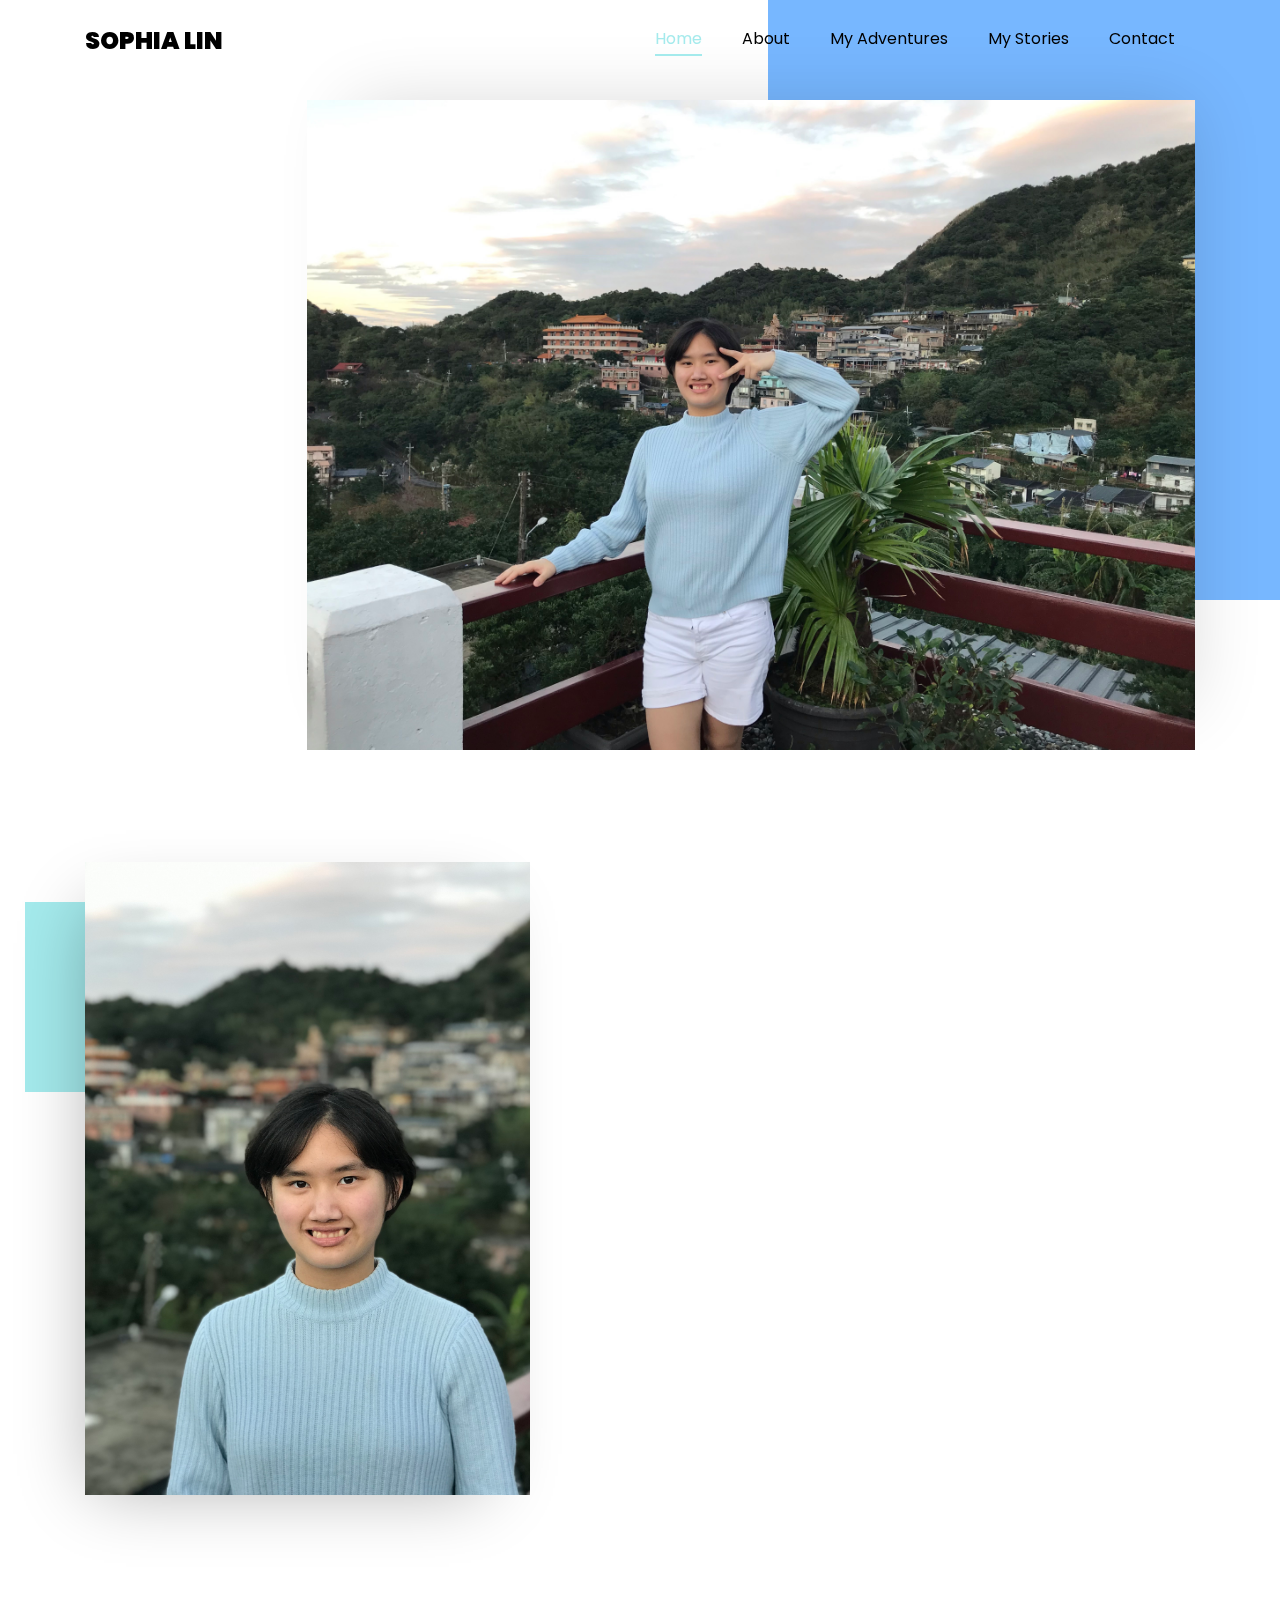
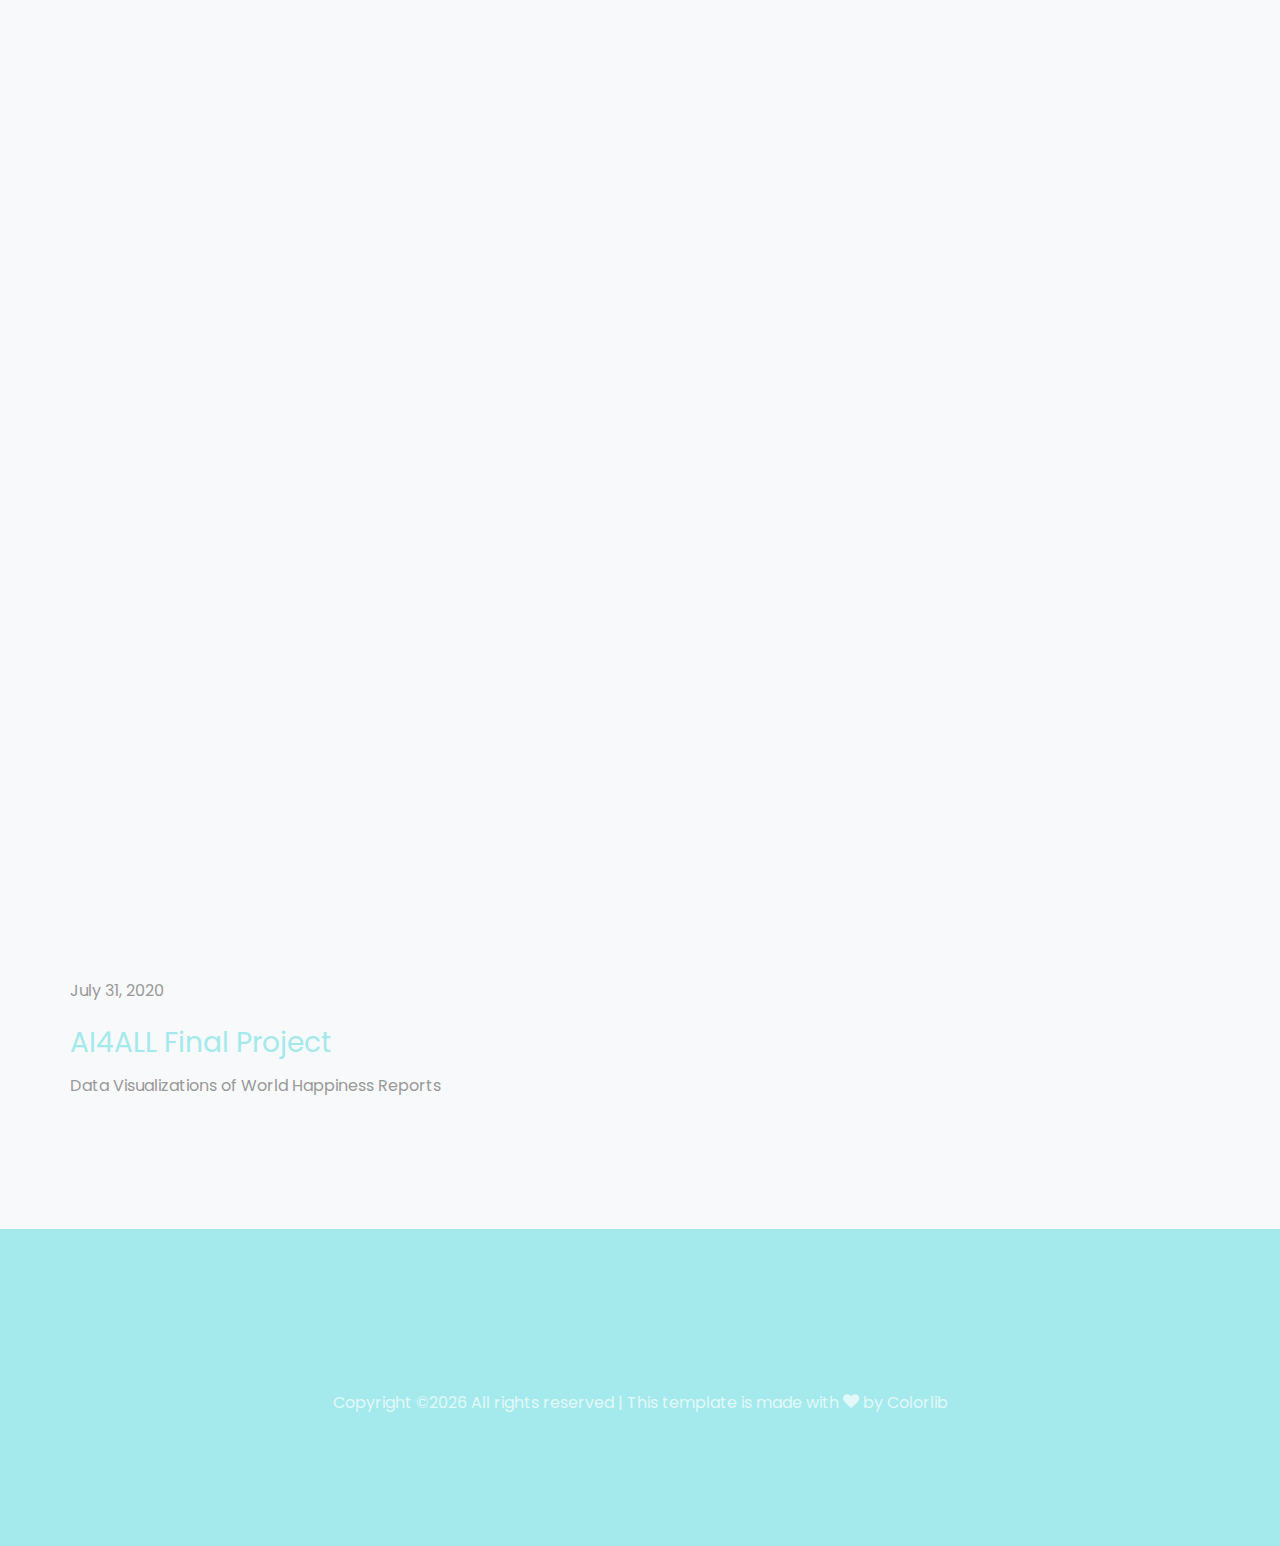
==== index.html @ 3829df2b "Update index.html" ====
<!DOCTYPE html>
<html lang="en">
  <head>
    <title>Sophia Lin - Home</title>
    <meta charset="utf-8">
    <meta name="viewport" content="width=device-width, initial-scale=1, shrink-to-fit=no">
    <link href="https://fonts.googleapis.com/css?family=Poppins:100,200,300,400,500,600,700,800,900" rel="stylesheet">
    <link rel="stylesheet" href="css/open-iconic-bootstrap.min.css">
    <link rel="stylesheet" href="css/animate.css">
    <link rel="stylesheet" href="css/owl.carousel.min.css">
    <link rel="stylesheet" href="css/owl.theme.default.min.css">
    <link rel="stylesheet" href="css/magnific-popup.css">
    <link rel="stylesheet" href="css/aos.css">
    <link rel="stylesheet" href="css/ionicons.min.css">
    <link rel="stylesheet" href="css/flaticon.css">
    <link rel="stylesheet" href="css/icomoon.css">
    <link rel="stylesheet" href="css/style.css">
  </head>
  <body data-spy="scroll" data-target=".site-navbar-target" data-offset="300">


    <nav class="navbar navbar-expand-lg navbar-dark ftco_navbar bg-dark ftco-navbar-light site-navbar-target" id="ftco-navbar">
	    <div class="container">
	      <a class="navbar-brand" href="index.html">sophia lin</a>
	      <button class="navbar-toggler js-fh5co-nav-toggle fh5co-nav-toggle" type="button" data-toggle="collapse" data-target="#ftco-nav" aria-controls="ftco-nav" aria-expanded="false" aria-label="Toggle navigation">
	        <span class="oi oi-menu"></span> Menu
	      </button>

	      <div class="collapse navbar-collapse" id="ftco-nav">
	        <ul class="navbar-nav nav ml-auto">
	          <li class="nav-item"><a href="#home-section" class="nav-link"><span>Home</span></a></li>
	          <li class="nav-item"><a href="#about-section" class="nav-link"><span>About</span></a></li>
	          <li class="nav-item"><a href="#projects-section" class="nav-link"><span>My Adventures</span></a></li>
	          <li class="nav-item"><a href="#blog-section" class="nav-link"><span>My Stories</span></a></li>
	          <li class="nav-item"><a href="#contact-section" class="nav-link"><span>Contact</span></a></li>
	        </ul>
	      </div>
	    </div>
	  </nav>
	  <section id="home-section" class="hero">
		  <div class="home-slider  owl-carousel">
	      <div class="slider-item ">
	      	<div class="overlay"></div>
	        <div class="container">
	          <div class="row d-md-flex no-gutters slider-text align-items-end justify-content-end" data-scrollax-parent="true">
	          	<div class="one-third order-md-last img" style="background-image:url(img/cheese.JPG);">
	          		<div class="overlay"></div>
	          	</div>
		          <div class="one-forth d-flex  align-items-center ftco-animate" data-scrollax=" properties: { translateY: '70%' }">
		          	<div class="text">
		          		<span class="subheading">Hello</span>
			            <h1 class="mb-4 mt-3">I'm <span>Sophia Lin</span></h1>
			            <h2 class="mb-4">class of 2022</h2>
			            <p><a href="Sophia Lin.pdf" class="btn-custom">Resume</a></p>
		            </div>
		          </div>
	        	</div>
	        </div>
	      </div>
	    </div>
    </section>

    <section class="ftco-about ftco-counter img ftco-section" id="about-section">
    	<div class="container">
    		<div class="row d-flex">
    			<div class="col-md-6 col-lg-5 d-flex">
    				<div class="img-about img d-flex align-items-stretch">
    					<div class="overlay"></div>
	    				<div class="img d-flex align-self-stretch align-items-center" style="background-image:url(img/look.JPG);">
	    				</div>
    				</div>
    			</div>
    			<div class="col-md-6 col-lg-7 pl-lg-5 py-5">
    				<div class="row justify-content-start pb-3">
		          <div class="col-md-12 heading-section ftco-animate">
		          	<span class="subheading">Welcome</span>
		            <h2 class="mb-4" style="font-size: 34px; text-transform: capitalize;">About Me</h2>
		            <p>Hi, I am Sophia Lin and I am a junior at Newport High School with a strong interest in computer science and aeronautical engineering.

					</p>
		          </div>
		        </div>
		        <div class="row">
		        	<div class="col-md-6">
		        		<div class="media block-6 services d-block ftco-animate">
		              <div class="media-body">
		                <h3 class="heading mb-3"></h3>
		                <p>In the summer of 2019, I explored aviation and aerospace at Boeing Academy, where I built
							a base of fundamental aeronautical knowledge in preparation for the FAA Private
							Pilot Exam. I also trained in the ALC (Aviation Learning Center) simulators weekly and
							applied learning to collaborative team projects.</p>
		              </div>
		            </div>
		        	</div>
		        	<div class="col-md-6">
		        		<div class="media block-6 services d-block ftco-animate">
		              <div class="media-body">
		                <h3 class="heading mb-3"></h3>
		                <p>In my sophomore year, I started STEM League, a club dedicated to STEM outreach and exploration
							for high school peers. As the club leader and president, I delegate officers meeting and work
							with local librarians and staff to plan STEM League events in the Bellevue community, specifically
							targeting K-12 students.</p>
		              </div>
		            </div>
		        	</div>
		        </div>
	        </div>
        </div>
    	</div>
    </section>

    <section class="ftco-section ftco-project" id="projects-section">
    	<div class="container">
    		<div class="row justify-content-center pb-5">
          <div class="col-md-12 heading-section text-center ftco-animate">
          	<span class="subheading">Snapshots</span>
            <h2 class="mb-4">My Adventures</h2>
          </div>
        </div>
    		<div class="row">
    			<div class="col-md-8">
    				<div class="project img ftco-animate img-2 d-flex justify-content-center align-items-center" style="background-image: url(images/ppl.JPG);">
    					<div class="overlay"></div>
	    				<div class="text text-center p-4">

	    					<span>Certified trainee at Private Pilot Ground School at Boeing School of Academy</span>
	    				</div>
    				</div>
    			</div>
    			<div class="col-md-4">
    				<div class="row">
    					<div class="col-md-12">
		    				<div class="project img ftco-animate d-flex justify-content-center align-items-center" style="background-image: url(images/bp.jpg);">
		    					<div class="overlay"></div>
			    				<div class="text text-center p-4">

			    					<span>Exploring new places</span>
			    				</div>
		    				</div>
	    				</div>
	    				<div class="col-md-12">
		    				<div class="project img ftco-animate d-flex justify-content-center align-items-center" style="background-image: url(images/graduated.JPG);">
		    					<div class="overlay"></div>
			    				<div class="text text-center p-4">

			    					<span>Graduating PPGS Class of 2019</span>
			    				</div>
		    				</div>
	    				</div>
    				</div>
    			</div>
    			<div class="col-md-4">
    				<div class="project img ftco-animate d-flex justify-content-center align-items-center" style="background-image: url(images/line.JPG);">
    					<div class="overlay"></div>
	    				<div class="text text-center p-4">
	    					<span>BT21 Line Store</span>
	    				</div>
    				</div>
  				</div>
  				<div class="col-md-8">
    				<div class="project img ftco-animate d-flex justify-content-center align-items-center" style="background-image: url(images/hack.jpg);">
    					<div class="overlay"></div>
	    				<div class="text text-center p-4">
	    					<span>My first Hackathon at Microsoft</span>
	    				</div>
    				</div>
  				</div>
    		</div>
    	</div>
    </section>


    <section class="ftco-section bg-light" id="blog-section">
      <div class="container">
        <div class="row justify-content-center mb-5 pb-5">
          <div class="col-md-7 heading-section text-center ftco-animate">
            <span class="subheading">Blog</span>
            <h2 class="mb-4">My Stories</h2>
            <!-- <p>Far far away, behind the word mountains, far from the countries Vokalia and Consonantia</p> -->
          </div>
        </div>
        <div class="row d-flex">
          <div class="col-md-4 d-flex ftco-animate">
          	<div class="blog-entry justify-content-end">
              <a href="https://medium.com/@sophialinthunderbirds/highlights-of-alice-envisions-the-future-girls-in-ai-hackathon-4904aa553d80" class="block-20" style="background-image: url('images/alice.jpg');">
              </a>
			<div class="text mt-3 float-right d-block">
              	<div class="d-flex align-items-center mb-3 meta">
	                <p class="mb-0">
	                	<span class="mr-2">August 12, 2019</span>
	                	<!-- <a href="#" class="mr-2">Admin</a> -->
	                	<!-- <a href="#" class="meta-chat"><span class="icon-chat"></span> 3</a> -->
	                </p>
                </div>
                <h3 class="heading"><a href="https://medium.com/@sophialinthunderbirds/highlights-of-alice-envisions-the-future-girls-in-ai-hackathon-4904aa553d80">Highlights of “Alice Envisions the Future” Girls in AI Hackathon</a></h3>
                <p>Afterwords of the Girls in AI Hackathon</p>
              </div>
            </div>
          </div>
		<a href="https://colab.research.google.com/drive/1fokT7HKEWFHHWKetWJm2TLGD1-H2_QAm?usp=sharing" class="block-20" style="background-image: url('images/World Happiness Report.jpg');">
              </a>
			<div class="text mt-3 float-right d-block">
              	<div class="d-flex align-items-center mb-3 meta">
	                <p class="mb-0">
	                	<span class="mr-2">July 31, 2020</span>
	                	<!-- <a href="#" class="mr-2">Admin</a> -->
	                	<!-- <a href="#" class="meta-chat"><span class="icon-chat"></span> 3</a> -->
	                </p>
                </div>
                <h3 class="heading"><a href="https://colab.research.google.com/drive/1fokT7HKEWFHHWKetWJm2TLGD1-H2_QAm?usp=sharing">AI4ALL Final Project</a></h3>
                <p>Data Visualizations of World Happiness Reports</p>
              </div>
            </div>
          </div>
          <!-- <div class="col-md-4 d-flex ftco-animate">
          	<div class="blog-entry justify-content-end">
              <a href="https://medium.com/@sophialinthunderbirds/highlights-of-alice-envisions-the-future-girls-in-ai-hackathon-4904aa553d80" class="block-20" style="background-image: url('images/image_2.jpg');">
              </a>
              <div class="text mt-3 float-right d-block">
              	<div class="d-flex align-items-center mb-3 meta">
	                <p class="mb-0">
	                	<span class="mr-2">March 23, 2019</span>
	                	<a href="#" class="mr-2">Admin</a>
	                	<a href="#" class="meta-chat"><span class="icon-chat"></span> 3</a>
	                </p>
                </div>
                <h3 class="heading"><a href="single.html">Why Lead Generation is Key for Business Growth</a></h3>
                <p>A small river named Duden flows by their place and supplies it with the necessary regelialia.</p>
              </div>
            </div>
          </div> -->
          <!-- <div class="col-md-4 d-flex ftco-animate">
          	<div class="blog-entry">
              <a href="single.html" class="block-20" style="background-image: url('images/image_3.jpg');">
              </a>
              <div class="text mt-3 float-right d-block">
              	<div class="d-flex align-items-center mb-3 meta">
	                <p class="mb-0">
	                	<span class="mr-2">March 23, 2019</span>
	                	<a href="#" class="mr-2">Admin</a>
	                	<a href="#" class="meta-chat"><span class="icon-chat"></span> 3</a>
	                </p>
                </div>
                <h3 class="heading"><a href="single.html">Why Lead Generation is Key for Business Growth</a></h3>
                <p>A small river named Duden flows by their place and supplies it with the necessary regelialia.</p>
              </div>
            </div>
          </div> -->
        </div>
      </div>
    </section>

    <footer class="ftco-footer ftco-section">
      <div class="container">
        <div class="row mb-5">
        


        </div>
        <div class="row">
          <div class="col-md-12 text-center">

            <p><!-- Link back to Colorlib can't be removed. Template is licensed under CC BY 3.0. -->
  Copyright &copy;<script>document.write(new Date().getFullYear());</script> All rights reserved | This template is made with <i class="icon-heart color-danger" aria-hidden="true"></i> by <a href="https://colorlib.com" target="_blank">Colorlib</a>
  <!-- Link back to Colorlib can't be removed. Template is licensed under CC BY 3.0. --></p>
          </div>
        </div>
      </div>
    </footer>



  <!-- loader -->
  <div id="ftco-loader" class="show fullscreen"><svg class="circular" width="48px" height="48px"><circle class="path-bg" cx="24" cy="24" r="22" fill="none" stroke-width="4" stroke="#eeeeee"/><circle class="path" cx="24" cy="24" r="22" fill="none" stroke-width="4" stroke-miterlimit="10" stroke="#F96D00"/></svg></div>


  <script src="js/jquery.min.js"></script>
  <script src="js/jquery-migrate-3.0.1.min.js"></script>
  <script src="js/popper.min.js"></script>
  <script src="js/bootstrap.min.js"></script>
  <script src="js/jquery.easing.1.3.js"></script>
  <script src="js/jquery.waypoints.min.js"></script>
  <script src="js/jquery.stellar.min.js"></script>
  <script src="js/owl.carousel.min.js"></script>
  <script src="js/jquery.magnific-popup.min.js"></script>
  <script src="js/aos.js"></script>
  <script src="js/jquery.animateNumber.min.js"></script>
  <script src="js/scrollax.min.js"></script>

  <script src="js/main.js"></script>

  </body>
</html>
---- css/flaticon.css ----
/*
  	Flaticon icon font: Flaticon
  	Creation date: 04/01/2019 13:45
  	*/


@font-face {
  font-family: "Flaticon";
  src: url("../fonts/flaticon/font/Flaticon.eot");
  src: url("../fonts/flaticon/font/Flaticon.eot?#iefix") format("embedded-opentype"),
       url("../fonts/flaticon/font/Flaticon.woff") format("woff"),
       url("../fonts/flaticon/font/Flaticon.ttf") format("truetype"),
       url("../fonts/flaticon/font/Flaticon.svg#Flaticon") format("svg");
  font-weight: normal;
  font-style: normal;
}

@media screen and (-webkit-min-device-pixel-ratio:0) {
  @font-face {
    font-family: "Flaticon";
    src: url("../fonts/flaticon/font/Flaticon.svg#Flaticon") format("svg");
  }
}

[class^="flaticon-"]:before, [class*=" flaticon-"]:before,
[class^="flaticon-"]:after, [class*=" flaticon-"]:after {   
  font-family: Flaticon;
  font-style: normal;
  font-weight: normal;
  font-variant: normal;
  text-transform: none;
  line-height: 1;

  /* Better Font Rendering =========== */
  -webkit-font-smoothing: antialiased;
  -moz-osx-font-smoothing: grayscale;
}

.flaticon-ideas:before { content: "\f100"; }
.flaticon-flasks:before { content: "\f101"; }
.flaticon-analysis:before { content: "\f102"; }
.flaticon-ux-design:before { content: "\f103"; }
.flaticon-web-design:before { content: "\f104"; }
.flaticon-idea:before { content: "\f105"; }
.flaticon-innovation:before { content: "\f106"; }
---- css/icomoon.css ----
@font-face {
  font-family: 'icomoon';
  src:  url('../fonts/icomoon/icomoon.eot?6tt51o');
  src:  url('../fonts/icomoon/icomoon.eot?6tt51o#iefix') format('embedded-opentype'),
    url('../fonts/icomoon/icomoon.ttf?6tt51o') format('truetype'),
    url('../fonts/icomoon/icomoon.woff?6tt51o') format('woff'),
    url('../fonts/icomoon/icomoon.svg?6tt51o#icomoon') format('svg');
  font-weight: normal;
  font-style: normal;
}

[class^="icon-"], [class*=" icon-"] {
  /* use !important to prevent issues with browser extensions that change fonts */
  font-family: 'icomoon' !important;
  speak: none;
  font-style: normal;
  font-weight: normal;
  font-variant: normal;
  text-transform: none;
  line-height: 1;

  /* Better Font Rendering =========== */
  -webkit-font-smoothing: antialiased;
  -moz-osx-font-smoothing: grayscale;
}

.icon-asterisk:before {
  content: "\f069";
}
.icon-plus:before {
  content: "\f067";
}
.icon-question:before {
  content: "\f128";
}
.icon-minus:before {
  content: "\f068";
}
.icon-glass:before {
  content: "\f000";
}
.icon-music:before {
  content: "\f001";
}
.icon-search:before {
  content: "\f002";
}
.icon-envelope-o:before {
  content: "\f003";
}
.icon-heart:before {
  content: "\f004";
}
.icon-star:before {
  content: "\f005";
}
.icon-star-o:before {
  content: "\f006";
}
.icon-user:before {
  content: "\f007";
}
.icon-film:before {
  content: "\f008";
}
.icon-th-large:before {
  content: "\f009";
}
.icon-th:before {
  content: "\f00a";
}
.icon-th-list:before {
  content: "\f00b";
}
.icon-check:before {
  content: "\f00c";
}
.icon-close:before {
  content: "\f00d";
}
.icon-remove:before {
  content: "\f00d";
}
.icon-times:before {
  content: "\f00d";
}
.icon-search-plus:before {
  content: "\f00e";
}
.icon-search-minus:before {
  content: "\f010";
}
.icon-power-off:before {
  content: "\f011";
}
.icon-signal:before {
  content: "\f012";
}
.icon-cog:before {
  content: "\f013";
}
.icon-gear:before {
  content: "\f013";
}
.icon-trash-o:before {
  content: "\f014";
}
.icon-home:before {
  content: "\f015";
}
.icon-file-o:before {
  content: "\f016";
}
.icon-clock-o:before {
  content: "\f017";
}
.icon-road:before {
  content: "\f018";
}
.icon-download:before {
  content: "\f019";
}
.icon-arrow-circle-o-down:before {
  content: "\f01a";
}
.icon-arrow-circle-o-up:before {
  content: "\f01b";
}
.icon-inbox:before {
  content: "\f01c";
}
.icon-play-circle-o:before {
  content: "\f01d";
}
.icon-repeat:before {
  content: "\f01e";
}
.icon-rotate-right:before {
  content: "\f01e";
}
.icon-refresh:before {
  content: "\f021";
}
.icon-list-alt:before {
  content: "\f022";
}
.icon-lock:before {
  content: "\f023";
}
.icon-flag:before {
  content: "\f024";
}
.icon-headphones:before {
  content: "\f025";
}
.icon-volume-off:before {
  content: "\f026";
}
.icon-volume-down:before {
  content: "\f027";
}
.icon-volume-up:before {
  content: "\f028";
}
.icon-qrcode:before {
  content: "\f029";
}
.icon-barcode:before {
  content: "\f02a";
}
.icon-tag:before {
  content: "\f02b";
}
.icon-tags:before {
  content: "\f02c";
}
.icon-book:before {
  content: "\f02d";
}
.icon-bookmark:before {
  content: "\f02e";
}
.icon-print:before {
  content: "\f02f";
}
.icon-camera:before {
  content: "\f030";
}
.icon-font:before {
  content: "\f031";
}
.icon-bold:before {
  content: "\f032";
}
.icon-italic:before {
  content: "\f033";
}
.icon-text-height:before {
  content: "\f034";
}
.icon-text-width:before {
  content: "\f035";
}
.icon-align-left:before {
  content: "\f036";
}
.icon-align-center:before {
  content: "\f037";
}
.icon-align-right:before {
  content: "\f038";
}
.icon-align-justify:before {
  content: "\f039";
}
.icon-list:before {
  content: "\f03a";
}
.icon-dedent:before {
  content: "\f03b";
}
.icon-outdent:before {
  content: "\f03b";
}
.icon-indent:before {
  content: "\f03c";
}
.icon-video-camera:before {
  content: "\f03d";
}
.icon-image:before {
  content: "\f03e";
}
.icon-photo:before {
  content: "\f03e";
}
.icon-picture-o:before {
  content: "\f03e";
}
.icon-pencil:before {
  content: "\f040";
}
.icon-map-marker:before {
  content: "\f041";
}
.icon-adjust:before {
  content: "\f042";
}
.icon-tint:before {
  content: "\f043";
}
.icon-edit:before {
  content: "\f044";
}
.icon-pencil-square-o:before {
  content: "\f044";
}
.icon-share-square-o:before {
  content: "\f045";
}
.icon-check-square-o:before {
  content: "\f046";
}
.icon-arrows:before {
  content: "\f047";
}
.icon-step-backward:before {
  content: "\f048";
}
.icon-fast-backward:before {
  content: "\f049";
}
.icon-backward:before {
  content: "\f04a";
}
.icon-play:before {
  content: "\f04b";
}
.icon-pause:before {
  content: "\f04c";
}
.icon-stop:before {
  content: "\f04d";
}
.icon-forward:before {
  content: "\f04e";
}
.icon-fast-forward:before {
  content: "\f050";
}
.icon-step-forward:before {
  content: "\f051";
}
.icon-eject:before {
  content: "\f052";
}
.icon-chevron-left:before {
  content: "\f053";
}
.icon-chevron-right:before {
  content: "\f054";
}
.icon-plus-circle:before {
  content: "\f055";
}
.icon-minus-circle:before {
  content: "\f056";
}
.icon-times-circle:before {
  content: "\f057";
}
.icon-check-circle:before {
  content: "\f058";
}
.icon-question-circle:before {
  content: "\f059";
}
.icon-info-circle:before {
  content: "\f05a";
}
.icon-crosshairs:before {
  content: "\f05b";
}
.icon-times-circle-o:before {
  content: "\f05c";
}
.icon-check-circle-o:before {
  content: "\f05d";
}
.icon-ban:before {
  content: "\f05e";
}
.icon-arrow-left:before {
  content: "\f060";
}
.icon-arrow-right:before {
  content: "\f061";
}
.icon-arrow-up:before {
  content: "\f062";
}
.icon-arrow-down:before {
  content: "\f063";
}
.icon-mail-forward:before {
  content: "\f064";
}
.icon-share:before {
  content: "\f064";
}
.icon-expand:before {
  content: "\f065";
}
.icon-compress:before {
  content: "\f066";
}
.icon-exclamation-circle:before {
  content: "\f06a";
}
.icon-gift:before {
  content: "\f06b";
}
.icon-leaf:before {
  content: "\f06c";
}
.icon-fire:before {
  content: "\f06d";
}
.icon-eye:before {
  content: "\f06e";
}
.icon-eye-slash:before {
  content: "\f070";
}
.icon-exclamation-triangle:before {
  content: "\f071";
}
.icon-warning:before {
  content: "\f071";
}
.icon-plane:before {
  content: "\f072";
}
.icon-calendar:before {
  content: "\f073";
}
.icon-random:before {
  content: "\f074";
}
.icon-comment:before {
  content: "\f075";
}
.icon-magnet:before {
  content: "\f076";
}
.icon-chevron-up:before {
  content: "\f077";
}
.icon-chevron-down:before {
  content: "\f078";
}
.icon-retweet:before {
  content: "\f079";
}
.icon-shopping-cart:before {
  content: "\f07a";
}
.icon-folder:before {
  content: "\f07b";
}
.icon-folder-open:before {
  content: "\f07c";
}
.icon-arrows-v:before {
  content: "\f07d";
}
.icon-arrows-h:before {
  content: "\f07e";
}
.icon-bar-chart:before {
  content: "\f080";
}
.icon-bar-chart-o:before {
  content: "\f080";
}
.icon-twitter-square:before {
  content: "\f081";
}
.icon-facebook-square:before {
  content: "\f082";
}
.icon-camera-retro:before {
  content: "\f083";
}
.icon-key:before {
  content: "\f084";
}
.icon-cogs:before {
  content: "\f085";
}
.icon-gears:before {
  content: "\f085";
}
.icon-comments:before {
  content: "\f086";
}
.icon-thumbs-o-up:before {
  content: "\f087";
}
.icon-thumbs-o-down:before {
  content: "\f088";
}
.icon-star-half:before {
  content: "\f089";
}
.icon-heart-o:before {
  content: "\f08a";
}
.icon-sign-out:before {
  content: "\f08b";
}
.icon-linkedin-square:before {
  content: "\f08c";
}
.icon-thumb-tack:before {
  content: "\f08d";
}
.icon-external-link:before {
  content: "\f08e";
}
.icon-sign-in:before {
  content: "\f090";
}
.icon-trophy:before {
  content: "\f091";
}
.icon-github-square:before {
  content: "\f092";
}
.icon-upload:before {
  content: "\f093";
}
.icon-lemon-o:before {
  content: "\f094";
}
.icon-phone:before {
  content: "\f095";
}
.icon-square-o:before {
  content: "\f096";
}
.icon-bookmark-o:before {
  content: "\f097";
}
.icon-phone-square:before {
  content: "\f098";
}
.icon-twitter:before {
  content: "\f099";
}
.icon-facebook:before {
  content: "\f09a";
}
.icon-facebook-f:before {
  content: "\f09a";
}
.icon-github:before {
  content: "\f09b";
}
.icon-unlock:before {
  content: "\f09c";
}
.icon-credit-card:before {
  content: "\f09d";
}
.icon-feed:before {
  content: "\f09e";
}
.icon-rss:before {
  content: "\f09e";
}
.icon-hdd-o:before {
  content: "\f0a0";
}
.icon-bullhorn:before {
  content: "\f0a1";
}
.icon-bell-o:before {
  content: "\f0a2";
}
.icon-certificate:before {
  content: "\f0a3";
}
.icon-hand-o-right:before {
  content: "\f0a4";
}
.icon-hand-o-left:before {
  content: "\f0a5";
}
.icon-hand-o-up:before {
  content: "\f0a6";
}
.icon-hand-o-down:before {
  content: "\f0a7";
}
.icon-arrow-circle-left:before {
  content: "\f0a8";
}
.icon-arrow-circle-right:before {
  content: "\f0a9";
}
.icon-arrow-circle-up:before {
  content: "\f0aa";
}
.icon-arrow-circle-down:before {
  content: "\f0ab";
}
.icon-globe:before {
  content: "\f0ac";
}
.icon-wrench:before {
  content: "\f0ad";
}
.icon-tasks:before {
  content: "\f0ae";
}
.icon-filter:before {
  content: "\f0b0";
}
.icon-briefcase:before {
  content: "\f0b1";
}
.icon-arrows-alt:before {
  content: "\f0b2";
}
.icon-group:before {
  content: "\f0c0";
}
.icon-users:before {
  content: "\f0c0";
}
.icon-chain:before {
  content: "\f0c1";
}
.icon-link:before {
  content: "\f0c1";
}
.icon-cloud:before {
  content: "\f0c2";
}
.icon-flask:before {
  content: "\f0c3";
}
.icon-cut:before {
  content: "\f0c4";
}
.icon-scissors:before {
  content: "\f0c4";
}
.icon-copy:before {
  content: "\f0c5";
}
.icon-files-o:before {
  content: "\f0c5";
}
.icon-paperclip:before {
  content: "\f0c6";
}
.icon-floppy-o:before {
  content: "\f0c7";
}
.icon-save:before {
  content: "\f0c7";
}
.icon-square:before {
  content: "\f0c8";
}
.icon-bars:before {
  content: "\f0c9";
}
.icon-navicon:before {
  content: "\f0c9";
}
.icon-reorder:before {
  content: "\f0c9";
}
.icon-list-ul:before {
  content: "\f0ca";
}
.icon-list-ol:before {
  content: "\f0cb";
}
.icon-strikethrough:before {
  content: "\f0cc";
}
.icon-underline:before {
  content: "\f0cd";
}
.icon-table:before {
  content: "\f0ce";
}
.icon-magic:before {
  content: "\f0d0";
}
.icon-truck:before {
  content: "\f0d1";
}
.icon-pinterest:before {
  content: "\f0d2";
}
.icon-pinterest-square:before {
  content: "\f0d3";
}
.icon-google-plus-square:before {
  content: "\f0d4";
}
.icon-google-plus:before {
  content: "\f0d5";
}
.icon-money:before {
  content: "\f0d6";
}
.icon-caret-down:before {
  content: "\f0d7";
}
.icon-caret-up:before {
  content: "\f0d8";
}
.icon-caret-left:before {
  content: "\f0d9";
}
.icon-caret-right:before {
  content: "\f0da";
}
.icon-columns:before {
  content: "\f0db";
}
.icon-sort:before {
  content: "\f0dc";
}
.icon-unsorted:before {
  content: "\f0dc";
}
.icon-sort-desc:before {
  content: "\f0dd";
}
.icon-sort-down:before {
  content: "\f0dd";
}
.icon-sort-asc:before {
  content: "\f0de";
}
.icon-sort-up:before {
  content: "\f0de";
}
.icon-envelope:before {
  content: "\f0e0";
}
.icon-linkedin:before {
  content: "\f0e1";
}
.icon-rotate-left:before {
  content: "\f0e2";
}
.icon-undo:before {
  content: "\f0e2";
}
.icon-gavel:before {
  content: "\f0e3";
}
.icon-legal:before {
  content: "\f0e3";
}
.icon-dashboard:before {
  content: "\f0e4";
}
.icon-tachometer:before {
  content: "\f0e4";
}
.icon-comment-o:before {
  content: "\f0e5";
}
.icon-comments-o:before {
  content: "\f0e6";
}
.icon-bolt:before {
  content: "\f0e7";
}
.icon-flash:before {
  content: "\f0e7";
}
.icon-sitemap:before {
  content: "\f0e8";
}
.icon-umbrella:before {
  content: "\f0e9";
}
.icon-clipboard:before {
  content: "\f0ea";
}
.icon-paste:before {
  content: "\f0ea";
}
.icon-lightbulb-o:before {
  content: "\f0eb";
}
.icon-exchange:before {
  content: "\f0ec";
}
.icon-cloud-download:before {
  content: "\f0ed";
}
.icon-cloud-upload:before {
  content: "\f0ee";
}
.icon-user-md:before {
  content: "\f0f0";
}
.icon-stethoscope:before {
  content: "\f0f1";
}
.icon-suitcase:before {
  content: "\f0f2";
}
.icon-bell:before {
  content: "\f0f3";
}
.icon-coffee:before {
  content: "\f0f4";
}
.icon-cutlery:before {
  content: "\f0f5";
}
.icon-file-text-o:before {
  content: "\f0f6";
}
.icon-building-o:before {
  content: "\f0f7";
}
.icon-hospital-o:before {
  content: "\f0f8";
}
.icon-ambulance:before {
  content: "\f0f9";
}
.icon-medkit:before {
  content: "\f0fa";
}
.icon-fighter-jet:before {
  content: "\f0fb";
}
.icon-beer:before {
  content: "\f0fc";
}
.icon-h-square:before {
  content: "\f0fd";
}
.icon-plus-square:before {
  content: "\f0fe";
}
.icon-angle-double-left:before {
  content: "\f100";
}
.icon-angle-double-right:before {
  content: "\f101";
}
.icon-angle-double-up:before {
  content: "\f102";
}
.icon-angle-double-down:before {
  content: "\f103";
}
.icon-angle-left:before {
  content: "\f104";
}
.icon-angle-right:before {
  content: "\f105";
}
.icon-angle-up:before {
  content: "\f106";
}
.icon-angle-down:before {
  content: "\f107";
}
.icon-desktop:before {
  content: "\f108";
}
.icon-laptop:before {
  content: "\f109";
}
.icon-tablet:before {
  content: "\f10a";
}
.icon-mobile:before {
  content: "\f10b";
}
.icon-mobile-phone:before {
  content: "\f10b";
}
.icon-circle-o:before {
  content: "\f10c";
}
.icon-quote-left:before {
  content: "\f10d";
}
.icon-quote-right:before {
  content: "\f10e";
}
.icon-spinner:before {
  content: "\f110";
}
.icon-circle:before {
  content: "\f111";
}
.icon-mail-reply:before {
  content: "\f112";
}
.icon-reply:before {
  content: "\f112";
}
.icon-github-alt:before {
  content: "\f113";
}
.icon-folder-o:before {
  content: "\f114";
}
.icon-folder-open-o:before {
  content: "\f115";
}
.icon-smile-o:before {
  content: "\f118";
}
.icon-frown-o:before {
  content: "\f119";
}
.icon-meh-o:before {
  content: "\f11a";
}
.icon-gamepad:before {
  content: "\f11b";
}
.icon-keyboard-o:before {
  content: "\f11c";
}
.icon-flag-o:before {
  content: "\f11d";
}
.icon-flag-checkered:before {
  content: "\f11e";
}
.icon-terminal:before {
  content: "\f120";
}
.icon-code:before {
  content: "\f121";
}
.icon-mail-reply-all:before {
  content: "\f122";
}
.icon-reply-all:before {
  content: "\f122";
}
.icon-star-half-empty:before {
  content: "\f123";
}
.icon-star-half-full:before {
  content: "\f123";
}
.icon-star-half-o:before {
  content: "\f123";
}
.icon-location-arrow:before {
  content: "\f124";
}
.icon-crop:before {
  content: "\f125";
}
.icon-code-fork:before {
  content: "\f126";
}
.icon-chain-broken:before {
  content: "\f127";
}
.icon-unlink:before {
  content: "\f127";
}
.icon-info:before {
  content: "\f129";
}
.icon-exclamation:before {
  content: "\f12a";
}
.icon-superscript:before {
  content: "\f12b";
}
.icon-subscript:before {
  content: "\f12c";
}
.icon-eraser:before {
  content: "\f12d";
}
.icon-puzzle-piece:before {
  content: "\f12e";
}
.icon-microphone:before {
  content: "\f130";
}
.icon-microphone-slash:before {
  content: "\f131";
}
.icon-shield:before {
  content: "\f132";
}
.icon-calendar-o:before {
  content: "\f133";
}
.icon-fire-extinguisher:before {
  content: "\f134";
}
.icon-rocket:before {
  content: "\f135";
}
.icon-maxcdn:before {
  content: "\f136";
}
.icon-chevron-circle-left:before {
  content: "\f137";
}
.icon-chevron-circle-right:before {
  content: "\f138";
}
.icon-chevron-circle-up:before {
  content: "\f139";
}
.icon-chevron-circle-down:before {
  content: "\f13a";
}
.icon-html5:before {
  content: "\f13b";
}
.icon-css3:before {
  content: "\f13c";
}
.icon-anchor:before {
  content: "\f13d";
}
.icon-unlock-alt:before {
  content: "\f13e";
}
.icon-bullseye:before {
  content: "\f140";
}
.icon-ellipsis-h:before {
  content: "\f141";
}
.icon-ellipsis-v:before {
  content: "\f142";
}
.icon-rss-square:before {
  content: "\f143";
}
.icon-play-circle:before {
  content: "\f144";
}
.icon-ticket:before {
  content: "\f145";
}
.icon-minus-square:before {
  content: "\f146";
}
.icon-minus-square-o:before {
  content: "\f147";
}
.icon-level-up:before {
  content: "\f148";
}
.icon-level-down:before {
  content: "\f149";
}
.icon-check-square:before {
  content: "\f14a";
}
.icon-pencil-square:before {
  content: "\f14b";
}
.icon-external-link-square:before {
  content: "\f14c";
}
.icon-share-square:before {
  content: "\f14d";
}
.icon-compass:before {
  content: "\f14e";
}
.icon-caret-square-o-down:before {
  content: "\f150";
}
.icon-toggle-down:before {
  content: "\f150";
}
.icon-caret-square-o-up:before {
  content: "\f151";
}
.icon-toggle-up:before {
  content: "\f151";
}
.icon-caret-square-o-right:before {
  content: "\f152";
}
.icon-toggle-right:before {
  content: "\f152";
}
.icon-eur:before {
  content: "\f153";
}
.icon-euro:before {
  content: "\f153";
}
.icon-gbp:before {
  content: "\f154";
}
.icon-dollar:before {
  content: "\f155";
}
.icon-usd:before {
  content: "\f155";
}
.icon-inr:before {
  content: "\f156";
}
.icon-rupee:before {
  content: "\f156";
}
.icon-cny:before {
  content: "\f157";
}
.icon-jpy:before {
  content: "\f157";
}
.icon-rmb:before {
  content: "\f157";
}
.icon-yen:before {
  content: "\f157";
}
.icon-rouble:before {
  content: "\f158";
}
.icon-rub:before {
  content: "\f158";
}
.icon-ruble:before {
  content: "\f158";
}
.icon-krw:before {
  content: "\f159";
}
.icon-won:before {
  content: "\f159";
}
.icon-bitcoin:before {
  content: "\f15a";
}
.icon-btc:before {
  content: "\f15a";
}
.icon-file:before {
  content: "\f15b";
}
.icon-file-text:before {
  content: "\f15c";
}
.icon-sort-alpha-asc:before {
  content: "\f15d";
}
.icon-sort-alpha-desc:before {
  content: "\f15e";
}
.icon-sort-amount-asc:before {
  content: "\f160";
}
.icon-sort-amount-desc:before {
  content: "\f161";
}
.icon-sort-numeric-asc:before {
  content: "\f162";
}
.icon-sort-numeric-desc:before {
  content: "\f163";
}
.icon-thumbs-up:before {
  content: "\f164";
}
.icon-thumbs-down:before {
  content: "\f165";
}
.icon-youtube-square:before {
  content: "\f166";
}
.icon-youtube:before {
  content: "\f167";
}
.icon-xing:before {
  content: "\f168";
}
.icon-xing-square:before {
  content: "\f169";
}
.icon-youtube-play:before {
  content: "\f16a";
}
.icon-dropbox:before {
  content: "\f16b";
}
.icon-stack-overflow:before {
  content: "\f16c";
}
.icon-instagram:before {
  content: "\f16d";
}
.icon-flickr:before {
  content: "\f16e";
}
.icon-adn:before {
  content: "\f170";
}
.icon-bitbucket:before {
  content: "\f171";
}
.icon-bitbucket-square:before {
  content: "\f172";
}
.icon-tumblr:before {
  content: "\f173";
}
.icon-tumblr-square:before {
  content: "\f174";
}
.icon-long-arrow-down:before {
  content: "\f175";
}
.icon-long-arrow-up:before {
  content: "\f176";
}
.icon-long-arrow-left:before {
  content: "\f177";
}
.icon-long-arrow-right:before {
  content: "\f178";
}
.icon-apple:before {
  content: "\f179";
}
.icon-windows:before {
  content: "\f17a";
}
.icon-android:before {
  content: "\f17b";
}
.icon-linux:before {
  content: "\f17c";
}
.icon-dribbble:before {
  content: "\f17d";
}
.icon-skype:before {
  content: "\f17e";
}
.icon-foursquare:before {
  content: "\f180";
}
.icon-trello:before {
  content: "\f181";
}
.icon-female:before {
  content: "\f182";
}
.icon-male:before {
  content: "\f183";
}
.icon-gittip:before {
  content: "\f184";
}
.icon-gratipay:before {
  content: "\f184";
}
.icon-sun-o:before {
  content: "\f185";
}
.icon-moon-o:before {
  content: "\f186";
}
.icon-archive:before {
  content: "\f187";
}
.icon-bug:before {
  content: "\f188";
}
.icon-vk:before {
  content: "\f189";
}
.icon-weibo:before {
  content: "\f18a";
}
.icon-renren:before {
  content: "\f18b";
}
.icon-pagelines:before {
  content: "\f18c";
}
.icon-stack-exchange:before {
  content: "\f18d";
}
.icon-arrow-circle-o-right:before {
  content: "\f18e";
}
.icon-arrow-circle-o-left:before {
  content: "\f190";
}
.icon-caret-square-o-left:before {
  content: "\f191";
}
.icon-toggle-left:before {
  content: "\f191";
}
.icon-dot-circle-o:before {
  content: "\f192";
}
.icon-wheelchair:before {
  content: "\f193";
}
.icon-vimeo-square:before {
  content: "\f194";
}
.icon-try:before {
  content: "\f195";
}
.icon-turkish-lira:before {
  content: "\f195";
}
.icon-plus-square-o:before {
  content: "\f196";
}
.icon-space-shuttle:before {
  content: "\f197";
}
.icon-slack:before {
  content: "\f198";
}
.icon-envelope-square:before {
  content: "\f199";
}
.icon-wordpress:before {
  content: "\f19a";
}
.icon-openid:before {
  content: "\f19b";
}
.icon-bank:before {
  content: "\f19c";
}
.icon-institution:before {
  content: "\f19c";
}
.icon-university:before {
  content: "\f19c";
}
.icon-graduation-cap:before {
  content: "\f19d";
}
.icon-mortar-board:before {
  content: "\f19d";
}
.icon-yahoo:before {
  content: "\f19e";
}
.icon-google:before {
  content: "\f1a0";
}
.icon-reddit:before {
  content: "\f1a1";
}
.icon-reddit-square:before {
  content: "\f1a2";
}
.icon-stumbleupon-circle:before {
  content: "\f1a3";
}
.icon-stumbleupon:before {
  content: "\f1a4";
}
.icon-delicious:before {
  content: "\f1a5";
}
.icon-digg:before {
  content: "\f1a6";
}
.icon-pied-piper-pp:before {
  content: "\f1a7";
}
.icon-pied-piper-alt:before {
  content: "\f1a8";
}
.icon-drupal:before {
  content: "\f1a9";
}
.icon-joomla:before {
  content: "\f1aa";
}
.icon-language:before {
  content: "\f1ab";
}
.icon-fax:before {
  content: "\f1ac";
}
.icon-building:before {
  content: "\f1ad";
}
.icon-child:before {
  content: "\f1ae";
}
.icon-paw:before {
  content: "\f1b0";
}
.icon-spoon:before {
  content: "\f1b1";
}
.icon-cube:before {
  content: "\f1b2";
}
.icon-cubes:before {
  content: "\f1b3";
}
.icon-behance:before {
  content: "\f1b4";
}
.icon-behance-square:before {
  content: "\f1b5";
}
.icon-steam:before {
  content: "\f1b6";
}
.icon-steam-square:before {
  content: "\f1b7";
}
.icon-recycle:before {
  content: "\f1b8";
}
.icon-automobile:before {
  content: "\f1b9";
}
.icon-car:before {
  content: "\f1b9";
}
.icon-cab:before {
  content: "\f1ba";
}
.icon-taxi:before {
  content: "\f1ba";
}
.icon-tree:before {
  content: "\f1bb";
}
.icon-spotify:before {
  content: "\f1bc";
}
.icon-deviantart:before {
  content: "\f1bd";
}
.icon-soundcloud:before {
  content: "\f1be";
}
.icon-database:before {
  content: "\f1c0";
}
.icon-file-pdf-o:before {
  content: "\f1c1";
}
.icon-file-word-o:before {
  content: "\f1c2";
}
.icon-file-excel-o:before {
  content: "\f1c3";
}
.icon-file-powerpoint-o:before {
  content: "\f1c4";
}
.icon-file-image-o:before {
  content: "\f1c5";
}
.icon-file-photo-o:before {
  content: "\f1c5";
}
.icon-file-picture-o:before {
  content: "\f1c5";
}
.icon-file-archive-o:before {
  content: "\f1c6";
}
.icon-file-zip-o:before {
  content: "\f1c6";
}
.icon-file-audio-o:before {
  content: "\f1c7";
}
.icon-file-sound-o:before {
  content: "\f1c7";
}
.icon-file-movie-o:before {
  content: "\f1c8";
}
.icon-file-video-o:before {
  content: "\f1c8";
}
.icon-file-code-o:before {
  content: "\f1c9";
}
.icon-vine:before {
  content: "\f1ca";
}
.icon-codepen:before {
  content: "\f1cb";
}
.icon-jsfiddle:before {
  content: "\f1cc";
}
.icon-life-bouy:before {
  content: "\f1cd";
}
.icon-life-buoy:before {
  content: "\f1cd";
}
.icon-life-ring:before {
  content: "\f1cd";
}
.icon-life-saver:before {
  content: "\f1cd";
}
.icon-support:before {
  content: "\f1cd";
}
.icon-circle-o-notch:before {
  content: "\f1ce";
}
.icon-ra:before {
  content: "\f1d0";
}
.icon-rebel:before {
  content: "\f1d0";
}
.icon-resistance:before {
  content: "\f1d0";
}
.icon-empire:before {
  content: "\f1d1";
}
.icon-ge:before {
  content: "\f1d1";
}
.icon-git-square:before {
  content: "\f1d2";
}
.icon-git:before {
  content: "\f1d3";
}
.icon-hacker-news:before {
  content: "\f1d4";
}
.icon-y-combinator-square:before {
  content: "\f1d4";
}
.icon-yc-square:before {
  content: "\f1d4";
}
.icon-tencent-weibo:before {
  content: "\f1d5";
}
.icon-qq:before {
  content: "\f1d6";
}
.icon-wechat:before {
  content: "\f1d7";
}
.icon-weixin:before {
  content: "\f1d7";
}
.icon-paper-plane:before {
  content: "\f1d8";
}
.icon-send:before {
  content: "\f1d8";
}
.icon-paper-plane-o:before {
  content: "\f1d9";
}
.icon-send-o:before {
  content: "\f1d9";
}
.icon-history:before {
  content: "\f1da";
}
.icon-circle-thin:before {
  content: "\f1db";
}
.icon-header:before {
  content: "\f1dc";
}
.icon-paragraph:before {
  content: "\f1dd";
}
.icon-sliders:before {
  content: "\f1de";
}
.icon-share-alt:before {
  content: "\f1e0";
}
.icon-share-alt-square:before {
  content: "\f1e1";
}
.icon-bomb:before {
  content: "\f1e2";
}
.icon-futbol-o:before {
  content: "\f1e3";
}
.icon-soccer-ball-o:before {
  content: "\f1e3";
}
.icon-tty:before {
  content: "\f1e4";
}
.icon-binoculars:before {
  content: "\f1e5";
}
.icon-plug:before {
  content: "\f1e6";
}
.icon-slideshare:before {
  content: "\f1e7";
}
.icon-twitch:before {
  content: "\f1e8";
}
.icon-yelp:before {
  content: "\f1e9";
}
.icon-newspaper-o:before {
  content: "\f1ea";
}
.icon-wifi:before {
  content: "\f1eb";
}
.icon-calculator:before {
  content: "\f1ec";
}
.icon-paypal:before {
  content: "\f1ed";
}
.icon-google-wallet:before {
  content: "\f1ee";
}
.icon-cc-visa:before {
  content: "\f1f0";
}
.icon-cc-mastercard:before {
  content: "\f1f1";
}
.icon-cc-discover:before {
  content: "\f1f2";
}
.icon-cc-amex:before {
  content: "\f1f3";
}
.icon-cc-paypal:before {
  content: "\f1f4";
}
.icon-cc-stripe:before {
  content: "\f1f5";
}
.icon-bell-slash:before {
  content: "\f1f6";
}
.icon-bell-slash-o:before {
  content: "\f1f7";
}
.icon-trash:before {
  content: "\f1f8";
}
.icon-copyright:before {
  content: "\f1f9";
}
.icon-at:before {
  content: "\f1fa";
}
.icon-eyedropper:before {
  content: "\f1fb";
}
.icon-paint-brush:before {
  content: "\f1fc";
}
.icon-birthday-cake:before {
  content: "\f1fd";
}
.icon-area-chart:before {
  content: "\f1fe";
}
.icon-pie-chart:before {
  content: "\f200";
}
.icon-line-chart:before {
  content: "\f201";
}
.icon-lastfm:before {
  content: "\f202";
}
.icon-lastfm-square:before {
  content: "\f203";
}
.icon-toggle-off:before {
  content: "\f204";
}
.icon-toggle-on:before {
  content: "\f205";
}
.icon-bicycle:before {
  content: "\f206";
}
.icon-bus:before {
  content: "\f207";
}
.icon-ioxhost:before {
  content: "\f208";
}
.icon-angellist:before {
  content: "\f209";
}
.icon-cc:before {
  content: "\f20a";
}
.icon-ils:before {
  content: "\f20b";
}
.icon-shekel:before {
  content: "\f20b";
}
.icon-sheqel:before {
  content: "\f20b";
}
.icon-meanpath:before {
  content: "\f20c";
}
.icon-buysellads:before {
  content: "\f20d";
}
.icon-connectdevelop:before {
  content: "\f20e";
}
.icon-dashcube:before {
  content: "\f210";
}
.icon-forumbee:before {
  content: "\f211";
}
.icon-leanpub:before {
  content: "\f212";
}
.icon-sellsy:before {
  content: "\f213";
}
.icon-shirtsinbulk:before {
  content: "\f214";
}
.icon-simplybuilt:before {
  content: "\f215";
}
.icon-skyatlas:before {
  content: "\f216";
}
.icon-cart-plus:before {
  content: "\f217";
}
.icon-cart-arrow-down:before {
  content: "\f218";
}
.icon-diamond:before {
  content: "\f219";
}
.icon-ship:before {
  content: "\f21a";
}
.icon-user-secret:before {
  content: "\f21b";
}
.icon-motorcycle:before {
  content: "\f21c";
}
.icon-street-view:before {
  content: "\f21d";
}
.icon-heartbeat:before {
  content: "\f21e";
}
.icon-venus:before {
  content: "\f221";
}
.icon-mars:before {
  content: "\f222";
}
.icon-mercury:before {
  content: "\f223";
}
.icon-intersex:before {
  content: "\f224";
}
.icon-transgender:before {
  content: "\f224";
}
.icon-transgender-alt:before {
  content: "\f225";
}
.icon-venus-double:before {
  content: "\f226";
}
.icon-mars-double:before {
  content: "\f227";
}
.icon-venus-mars:before {
  content: "\f228";
}
.icon-mars-stroke:before {
  content: "\f229";
}
.icon-mars-stroke-v:before {
  content: "\f22a";
}
.icon-mars-stroke-h:before {
  content: "\f22b";
}
.icon-neuter:before {
  content: "\f22c";
}
.icon-genderless:before {
  content: "\f22d";
}
.icon-facebook-official:before {
  content: "\f230";
}
.icon-pinterest-p:before {
  content: "\f231";
}
.icon-whatsapp:before {
  content: "\f232";
}
.icon-server:before {
  content: "\f233";
}
.icon-user-plus:before {
  content: "\f234";
}
.icon-user-times:before {
  content: "\f235";
}
.icon-bed:before {
  content: "\f236";
}
.icon-hotel:before {
  content: "\f236";
}
.icon-viacoin:before {
  content: "\f237";
}
.icon-train:before {
  content: "\f238";
}
.icon-subway:before {
  content: "\f239";
}
.icon-medium:before {
  content: "\f23a";
}
.icon-y-combinator:before {
  content: "\f23b";
}
.icon-yc:before {
  content: "\f23b";
}
.icon-optin-monster:before {
  content: "\f23c";
}
.icon-opencart:before {
  content: "\f23d";
}
.icon-expeditedssl:before {
  content: "\f23e";
}
.icon-battery:before {
  content: "\f240";
}
.icon-battery-4:before {
  content: "\f240";
}
.icon-battery-full:before {
  content: "\f240";
}
.icon-battery-3:before {
  content: "\f241";
}
.icon-battery-three-quarters:before {
  content: "\f241";
}
.icon-battery-2:before {
  content: "\f242";
}
.icon-battery-half:before {
  content: "\f242";
}
.icon-battery-1:before {
  content: "\f243";
}
.icon-battery-quarter:before {
  content: "\f243";
}
.icon-battery-0:before {
  content: "\f244";
}
.icon-battery-empty:before {
  content: "\f244";
}
.icon-mouse-pointer:before {
  content: "\f245";
}
.icon-i-cursor:before {
  content: "\f246";
}
.icon-object-group:before {
  content: "\f247";
}
.icon-object-ungroup:before {
  content: "\f248";
}
.icon-sticky-note:before {
  content: "\f249";
}
.icon-sticky-note-o:before {
  content: "\f24a";
}
.icon-cc-jcb:before {
  content: "\f24b";
}
.icon-cc-diners-club:before {
  content: "\f24c";
}
.icon-clone:before {
  content: "\f24d";
}
.icon-balance-scale:before {
  content: "\f24e";
}
.icon-hourglass-o:before {
  content: "\f250";
}
.icon-hourglass-1:before {
  content: "\f251";
}
.icon-hourglass-start:before {
  content: "\f251";
}
.icon-hourglass-2:before {
  content: "\f252";
}
.icon-hourglass-half:before {
  content: "\f252";
}
.icon-hourglass-3:before {
  content: "\f253";
}
.icon-hourglass-end:before {
  content: "\f253";
}
.icon-hourglass:before {
  content: "\f254";
}
.icon-hand-grab-o:before {
  content: "\f255";
}
.icon-hand-rock-o:before {
  content: "\f255";
}
.icon-hand-paper-o:before {
  content: "\f256";
}
.icon-hand-stop-o:before {
  content: "\f256";
}
.icon-hand-scissors-o:before {
  content: "\f257";
}
.icon-hand-lizard-o:before {
  content: "\f258";
}
.icon-hand-spock-o:before {
  content: "\f259";
}
.icon-hand-pointer-o:before {
  content: "\f25a";
}
.icon-hand-peace-o:before {
  content: "\f25b";
}
.icon-trademark:before {
  content: "\f25c";
}
.icon-registered:before {
  content: "\f25d";
}
.icon-creative-commons:before {
  content: "\f25e";
}
.icon-gg:before {
  content: "\f260";
}
.icon-gg-circle:before {
  content: "\f261";
}
.icon-tripadvisor:before {
  content: "\f262";
}
.icon-odnoklassniki:before {
  content: "\f263";
}
.icon-odnoklassniki-square:before {
  content: "\f264";
}
.icon-get-pocket:before {
  content: "\f265";
}
.icon-wikipedia-w:before {
  content: "\f266";
}
.icon-safari:before {
  content: "\f267";
}
.icon-chrome:before {
  content: "\f268";
}
.icon-firefox:before {
  content: "\f269";
}
.icon-opera:before {
  content: "\f26a";
}
.icon-internet-explorer:before {
  content: "\f26b";
}
.icon-television:before {
  content: "\f26c";
}
.icon-tv:before {
  content: "\f26c";
}
.icon-contao:before {
  content: "\f26d";
}
.icon-500px:before {
  content: "\f26e";
}
.icon-amazon:before {
  content: "\f270";
}
.icon-calendar-plus-o:before {
  content: "\f271";
}
.icon-calendar-minus-o:before {
  content: "\f272";
}
.icon-calendar-times-o:before {
  content: "\f273";
}
.icon-calendar-check-o:before {
  content: "\f274";
}
.icon-industry:before {
  content: "\f275";
}
.icon-map-pin:before {
  content: "\f276";
}
.icon-map-signs:before {
  content: "\f277";
}
.icon-map-o:before {
  content: "\f278";
}
.icon-map:before {
  content: "\f279";
}
.icon-commenting:before {
  content: "\f27a";
}
.icon-commenting-o:before {
  content: "\f27b";
}
.icon-houzz:before {
  content: "\f27c";
}
.icon-vimeo:before {
  content: "\f27d";
}
.icon-black-tie:before {
  content: "\f27e";
}
.icon-fonticons:before {
  content: "\f280";
}
.icon-reddit-alien:before {
  content: "\f281";
}
.icon-edge:before {
  content: "\f282";
}
.icon-credit-card-alt:before {
  content: "\f283";
}
.icon-codiepie:before {
  content: "\f284";
}
.icon-modx:before {
  content: "\f285";
}
.icon-fort-awesome:before {
  content: "\f286";
}
.icon-usb:before {
  content: "\f287";
}
.icon-product-hunt:before {
  content: "\f288";
}
.icon-mixcloud:before {
  content: "\f289";
}
.icon-scribd:before {
  content: "\f28a";
}
.icon-pause-circle:before {
  content: "\f28b";
}
.icon-pause-circle-o:before {
  content: "\f28c";
}
.icon-stop-circle:before {
  content: "\f28d";
}
.icon-stop-circle-o:before {
  content: "\f28e";
}
.icon-shopping-bag:before {
  content: "\f290";
}
.icon-shopping-basket:before {
  content: "\f291";
}
.icon-hashtag:before {
  content: "\f292";
}
.icon-bluetooth:before {
  content: "\f293";
}
.icon-bluetooth-b:before {
  content: "\f294";
}
.icon-percent:before {
  content: "\f295";
}
.icon-gitlab:before {
  content: "\f296";
}
.icon-wpbeginner:before {
  content: "\f297";
}
.icon-wpforms:before {
  content: "\f298";
}
.icon-envira:before {
  content: "\f299";
}
.icon-universal-access:before {
  content: "\f29a";
}
.icon-wheelchair-alt:before {
  content: "\f29b";
}
.icon-question-circle-o:before {
  content: "\f29c";
}
.icon-blind:before {
  content: "\f29d";
}
.icon-audio-description:before {
  content: "\f29e";
}
.icon-volume-control-phone:before {
  content: "\f2a0";
}
.icon-braille:before {
  content: "\f2a1";
}
.icon-assistive-listening-systems:before {
  content: "\f2a2";
}
.icon-american-sign-language-interpreting:before {
  content: "\f2a3";
}
.icon-asl-interpreting:before {
  content: "\f2a3";
}
.icon-deaf:before {
  content: "\f2a4";
}
.icon-deafness:before {
  content: "\f2a4";
}
.icon-hard-of-hearing:before {
  content: "\f2a4";
}
.icon-glide:before {
  content: "\f2a5";
}
.icon-glide-g:before {
  content: "\f2a6";
}
.icon-sign-language:before {
  content: "\f2a7";
}
.icon-signing:before {
  content: "\f2a7";
}
.icon-low-vision:before {
  content: "\f2a8";
}
.icon-viadeo:before {
  content: "\f2a9";
}
.icon-viadeo-square:before {
  content: "\f2aa";
}
.icon-snapchat:before {
  content: "\f2ab";
}
.icon-snapchat-ghost:before {
  content: "\f2ac";
}
.icon-snapchat-square:before {
  content: "\f2ad";
}
.icon-pied-piper:before {
  content: "\f2ae";
}
.icon-first-order:before {
  content: "\f2b0";
}
.icon-yoast:before {
  content: "\f2b1";
}
.icon-themeisle:before {
  content: "\f2b2";
}
.icon-google-plus-circle:before {
  content: "\f2b3";
}
.icon-google-plus-official:before {
  content: "\f2b3";
}
.icon-fa:before {
  content: "\f2b4";
}
.icon-font-awesome:before {
  content: "\f2b4";
}
.icon-handshake-o:before {
  content: "\f2b5";
}
.icon-envelope-open:before {
  content: "\f2b6";
}
.icon-envelope-open-o:before {
  content: "\f2b7";
}
.icon-linode:before {
  content: "\f2b8";
}
.icon-address-book:before {
  content: "\f2b9";
}
.icon-address-book-o:before {
  content: "\f2ba";
}
.icon-address-card:before {
  content: "\f2bb";
}
.icon-vcard:before {
  content: "\f2bb";
}
.icon-address-card-o:before {
  content: "\f2bc";
}
.icon-vcard-o:before {
  content: "\f2bc";
}
.icon-user-circle:before {
  content: "\f2bd";
}
.icon-user-circle-o:before {
  content: "\f2be";
}
.icon-user-o:before {
  content: "\f2c0";
}
.icon-id-badge:before {
  content: "\f2c1";
}
.icon-drivers-license:before {
  content: "\f2c2";
}
.icon-id-card:before {
  content: "\f2c2";
}
.icon-drivers-license-o:before {
  content: "\f2c3";
}
.icon-id-card-o:before {
  content: "\f2c3";
}
.icon-quora:before {
  content: "\f2c4";
}
.icon-free-code-camp:before {
  content: "\f2c5";
}
.icon-telegram:before {
  content: "\f2c6";
}
.icon-thermometer:before {
  content: "\f2c7";
}
.icon-thermometer-4:before {
  content: "\f2c7";
}
.icon-thermometer-full:before {
  content: "\f2c7";
}
.icon-thermometer-3:before {
  content: "\f2c8";
}
.icon-thermometer-three-quarters:before {
  content: "\f2c8";
}
.icon-thermometer-2:before {
  content: "\f2c9";
}
.icon-thermometer-half:before {
  content: "\f2c9";
}
.icon-thermometer-1:before {
  content: "\f2ca";
}
.icon-thermometer-quarter:before {
  content: "\f2ca";
}
.icon-thermometer-0:before {
  content: "\f2cb";
}
.icon-thermometer-empty:before {
  content: "\f2cb";
}
.icon-shower:before {
  content: "\f2cc";
}
.icon-bath:before {
  content: "\f2cd";
}
.icon-bathtub:before {
  content: "\f2cd";
}
.icon-s15:before {
  content: "\f2cd";
}
.icon-podcast:before {
  content: "\f2ce";
}
.icon-window-maximize:before {
  content: "\f2d0";
}
.icon-window-minimize:before {
  content: "\f2d1";
}
.icon-window-restore:before {
  content: "\f2d2";
}
.icon-times-rectangle:before {
  content: "\f2d3";
}
.icon-window-close:before {
  content: "\f2d3";
}
.icon-times-rectangle-o:before {
  content: "\f2d4";
}
.icon-window-close-o:before {
  content: "\f2d4";
}
.icon-bandcamp:before {
  content: "\f2d5";
}
.icon-grav:before {
  content: "\f2d6";
}
.icon-etsy:before {
  content: "\f2d7";
}
.icon-imdb:before {
  content: "\f2d8";
}
.icon-ravelry:before {
  content: "\f2d9";
}
.icon-eercast:before {
  content: "\f2da";
}
.icon-microchip:before {
  content: "\f2db";
}
.icon-snowflake-o:before {
  content: "\f2dc";
}
.icon-superpowers:before {
  content: "\f2dd";
}
.icon-wpexplorer:before {
  content: "\f2de";
}
.icon-meetup:before {
  content: "\f2e0";
}
.icon-3d_rotation:before {
  content: "\e84d";
}
.icon-ac_unit:before {
  content: "\eb3b";
}
.icon-alarm:before {
  content: "\e855";
}
.icon-access_alarms:before {
  content: "\e191";
}
.icon-schedule:before {
  content: "\e8b5";
}
.icon-accessibility:before {
  content: "\e84e";
}
.icon-accessible:before {
  content: "\e914";
}
.icon-account_balance:before {
  content: "\e84f";
}
.icon-account_balance_wallet:before {
  content: "\e850";
}
.icon-account_box:before {
  content: "\e851";
}
.icon-account_circle:before {
  content: "\e853";
}
.icon-adb:before {
  content: "\e60e";
}
.icon-add:before {
  content: "\e145";
}
.icon-add_a_photo:before {
  content: "\e439";
}
.icon-alarm_add:before {
  content: "\e856";
}
.icon-add_alert:before {
  content: "\e003";
}
.icon-add_box:before {
  content: "\e146";
}
.icon-add_circle:before {
  content: "\e147";
}
.icon-control_point:before {
  content: "\e3ba";
}
.icon-add_location:before {
  content: "\e567";
}
.icon-add_shopping_cart:before {
  content: "\e854";
}
.icon-queue:before {
  content: "\e03c";
}
.icon-add_to_queue:before {
  content: "\e05c";
}
.icon-adjust2:before {
  content: "\e39e";
}
.icon-airline_seat_flat:before {
  content: "\e630";
}
.icon-airline_seat_flat_angled:before {
  content: "\e631";
}
.icon-airline_seat_individual_suite:before {
  content: "\e632";
}
.icon-airline_seat_legroom_extra:before {
  content: "\e633";
}
.icon-airline_seat_legroom_normal:before {
  content: "\e634";
}
.icon-airline_seat_legroom_reduced:before {
  content: "\e635";
}
.icon-airline_seat_recline_extra:before {
  content: "\e636";
}
.icon-airline_seat_recline_normal:before {
  content: "\e637";
}
.icon-flight:before {
  content: "\e539";
}
.icon-airplanemode_inactive:before {
  content: "\e194";
}
.icon-airplay:before {
  content: "\e055";
}
.icon-airport_shuttle:before {
  content: "\eb3c";
}
.icon-alarm_off:before {
  content: "\e857";
}
.icon-alarm_on:before {
  content: "\e858";
}
.icon-album:before {
  content: "\e019";
}
.icon-all_inclusive:before {
  content: "\eb3d";
}
.icon-all_out:before {
  content: "\e90b";
}
.icon-android2:before {
  content: "\e859";
}
.icon-announcement:before {
  content: "\e85a";
}
.icon-apps:before {
  content: "\e5c3";
}
.icon-archive2:before {
  content: "\e149";
}
.icon-arrow_back:before {
  content: "\e5c4";
}
.icon-arrow_downward:before {
  content: "\e5db";
}
.icon-arrow_drop_down:before {
  content: "\e5c5";
}
.icon-arrow_drop_down_circle:before {
  content: "\e5c6";
}
.icon-arrow_drop_up:before {
  content: "\e5c7";
}
.icon-arrow_forward:before {
  content: "\e5c8";
}
.icon-arrow_upward:before {
  content: "\e5d8";
}
.icon-art_track:before {
  content: "\e060";
}
.icon-aspect_ratio:before {
  content: "\e85b";
}
.icon-poll:before {
  content: "\e801";
}
.icon-assignment:before {
  content: "\e85d";
}
.icon-assignment_ind:before {
  content: "\e85e";
}
.icon-assignment_late:before {
  content: "\e85f";
}
.icon-assignment_return:before {
  content: "\e860";
}
.icon-assignment_returned:before {
  content: "\e861";
}
.icon-assignment_turned_in:before {
  content: "\e862";
}
.icon-assistant:before {
  content: "\e39f";
}
.icon-flag2:before {
  content: "\e153";
}
.icon-attach_file:before {
  content: "\e226";
}
.icon-attach_money:before {
  content: "\e227";
}
.icon-attachment:before {
  content: "\e2bc";
}
.icon-audiotrack:before {
  content: "\e3a1";
}
.icon-autorenew:before {
  content: "\e863";
}
.icon-av_timer:before {
  content: "\e01b";
}
.icon-backspace:before {
  content: "\e14a";
}
.icon-cloud_upload:before {
  content: "\e2c3";
}
.icon-battery_alert:before {
  content: "\e19c";
}
.icon-battery_charging_full:before {
  content: "\e1a3";
}
.icon-battery_std:before {
  content: "\e1a5";
}
.icon-battery_unknown:before {
  content: "\e1a6";
}
.icon-beach_access:before {
  content: "\eb3e";
}
.icon-beenhere:before {
  content: "\e52d";
}
.icon-block:before {
  content: "\e14b";
}
.icon-bluetooth2:before {
  content: "\e1a7";
}
.icon-bluetooth_searching:before {
  content: "\e1aa";
}
.icon-bluetooth_connected:before {
  content: "\e1a8";
}
.icon-bluetooth_disabled:before {
  content: "\e1a9";
}
.icon-blur_circular:before {
  content: "\e3a2";
}
.icon-blur_linear:before {
  content: "\e3a3";
}
.icon-blur_off:before {
  content: "\e3a4";
}
.icon-blur_on:before {
  content: "\e3a5";
}
.icon-class:before {
  content: "\e86e";
}
.icon-turned_in:before {
  content: "\e8e6";
}
.icon-turned_in_not:before {
  content: "\e8e7";
}
.icon-border_all:before {
  content: "\e228";
}
.icon-border_bottom:before {
  content: "\e229";
}
.icon-border_clear:before {
  content: "\e22a";
}
.icon-border_color:before {
  content: "\e22b";
}
.icon-border_horizontal:before {
  content: "\e22c";
}
.icon-border_inner:before {
  content: "\e22d";
}
.icon-border_left:before {
  content: "\e22e";
}
.icon-border_outer:before {
  content: "\e22f";
}
.icon-border_right:before {
  content: "\e230";
}
.icon-border_style:before {
  content: "\e231";
}
.icon-border_top:before {
  content: "\e232";
}
.icon-border_vertical:before {
  content: "\e233";
}
.icon-branding_watermark:before {
  content: "\e06b";
}
.icon-brightness_1:before {
  content: "\e3a6";
}
.icon-brightness_2:before {
  content: "\e3a7";
}
.icon-brightness_3:before {
  content: "\e3a8";
}
.icon-brightness_4:before {
  content: "\e3a9";
}
.icon-brightness_low:before {
  content: "\e1ad";
}
.icon-brightness_medium:before {
  content: "\e1ae";
}
.icon-brightness_high:before {
  content: "\e1ac";
}
.icon-brightness_auto:before {
  content: "\e1ab";
}
.icon-broken_image:before {
  content: "\e3ad";
}
.icon-brush:before {
  content: "\e3ae";
}
.icon-bubble_chart:before {
  content: "\e6dd";
}
.icon-bug_report:before {
  content: "\e868";
}
.icon-build:before {
  content: "\e869";
}
.icon-burst_mode:before {
  content: "\e43c";
}
.icon-domain:before {
  content: "\e7ee";
}
.icon-business_center:before {
  content: "\eb3f";
}
.icon-cached:before {
  content: "\e86a";
}
.icon-cake:before {
  content: "\e7e9";
}
.icon-phone2:before {
  content: "\e0cd";
}
.icon-call_end:before {
  content: "\e0b1";
}
.icon-call_made:before {
  content: "\e0b2";
}
.icon-merge_type:before {
  content: "\e252";
}
.icon-call_missed:before {
  content: "\e0b4";
}
.icon-call_missed_outgoing:before {
  content: "\e0e4";
}
.icon-call_received:before {
  content: "\e0b5";
}
.icon-call_split:before {
  content: "\e0b6";
}
.icon-call_to_action:before {
  content: "\e06c";
}
.icon-camera2:before {
  content: "\e3af";
}
.icon-photo_camera:before {
  content: "\e412";
}
.icon-camera_enhance:before {
  content: "\e8fc";
}
.icon-camera_front:before {
  content: "\e3b1";
}
.icon-camera_rear:before {
  content: "\e3b2";
}
.icon-camera_roll:before {
  content: "\e3b3";
}
.icon-cancel:before {
  content: "\e5c9";
}
.icon-redeem:before {
  content: "\e8b1";
}
.icon-card_membership:before {
  content: "\e8f7";
}
.icon-card_travel:before {
  content: "\e8f8";
}
.icon-casino:before {
  content: "\eb40";
}
.icon-cast:before {
  content: "\e307";
}
.icon-cast_connected:before {
  content: "\e308";
}
.icon-center_focus_strong:before {
  content: "\e3b4";
}
.icon-center_focus_weak:before {
  content: "\e3b5";
}
.icon-change_history:before {
  content: "\e86b";
}
.icon-chat:before {
  content: "\e0b7";
}
.icon-chat_bubble:before {
  content: "\e0ca";
}
.icon-chat_bubble_outline:before {
  content: "\e0cb";
}
.icon-check2:before {
  content: "\e5ca";
}
.icon-check_box:before {
  content: "\e834";
}
.icon-check_box_outline_blank:before {
  content: "\e835";
}
.icon-check_circle:before {
  content: "\e86c";
}
.icon-navigate_before:before {
  content: "\e408";
}
.icon-navigate_next:before {
  content: "\e409";
}
.icon-child_care:before {
  content: "\eb41";
}
.icon-child_friendly:before {
  content: "\eb42";
}
.icon-chrome_reader_mode:before {
  content: "\e86d";
}
.icon-close2:before {
  content: "\e5cd";
}
.icon-clear_all:before {
  content: "\e0b8";
}
.icon-closed_caption:before {
  content: "\e01c";
}
.icon-wb_cloudy:before {
  content: "\e42d";
}
.icon-cloud_circle:before {
  content: "\e2be";
}
.icon-cloud_done:before {
  content: "\e2bf";
}
.icon-cloud_download:before {
  content: "\e2c0";
}
.icon-cloud_off:before {
  content: "\e2c1";
}
.icon-cloud_queue:before {
  content: "\e2c2";
}
.icon-code2:before {
  content: "\e86f";
}
.icon-photo_library:before {
  content: "\e413";
}
.icon-collections_bookmark:before {
  content: "\e431";
}
.icon-palette:before {
  content: "\e40a";
}
.icon-colorize:before {
  content: "\e3b8";
}
.icon-comment2:before {
  content: "\e0b9";
}
.icon-compare:before {
  content: "\e3b9";
}
.icon-compare_arrows:before {
  content: "\e915";
}
.icon-laptop2:before {
  content: "\e31e";
}
.icon-confirmation_number:before {
  content: "\e638";
}
.icon-contact_mail:before {
  content: "\e0d0";
}
.icon-contact_phone:before {
  content: "\e0cf";
}
.icon-contacts:before {
  content: "\e0ba";
}
.icon-content_copy:before {
  content: "\e14d";
}
.icon-content_cut:before {
  content: "\e14e";
}
.icon-content_paste:before {
  content: "\e14f";
}
.icon-control_point_duplicate:before {
  content: "\e3bb";
}
.icon-copyright2:before {
  content: "\e90c";
}
.icon-mode_edit:before {
  content: "\e254";
}
.icon-create_new_folder:before {
  content: "\e2cc";
}
.icon-payment:before {
  content: "\e8a1";
}
.icon-crop2:before {
  content: "\e3be";
}
.icon-crop_16_9:before {
  content: "\e3bc";
}
.icon-crop_3_2:before {
  content: "\e3bd";
}
.icon-crop_landscape:before {
  content: "\e3c3";
}
.icon-crop_7_5:before {
  content: "\e3c0";
}
.icon-crop_din:before {
  content: "\e3c1";
}
.icon-crop_free:before {
  content: "\e3c2";
}
.icon-crop_original:before {
  content: "\e3c4";
}
.icon-crop_portrait:before {
  content: "\e3c5";
}
.icon-crop_rotate:before {
  content: "\e437";
}
.icon-crop_square:before {
  content: "\e3c6";
}
.icon-dashboard2:before {
  content: "\e871";
}
.icon-data_usage:before {
  content: "\e1af";
}
.icon-date_range:before {
  content: "\e916";
}
.icon-dehaze:before {
  content: "\e3c7";
}
.icon-delete:before {
  content: "\e872";
}
.icon-delete_forever:before {
  content: "\e92b";
}
.icon-delete_sweep:before {
  content: "\e16c";
}
.icon-description:before {
  content: "\e873";
}
.icon-desktop_mac:before {
  content: "\e30b";
}
.icon-desktop_windows:before {
  content: "\e30c";
}
.icon-details:before {
  content: "\e3c8";
}
.icon-developer_board:before {
  content: "\e30d";
}
.icon-developer_mode:before {
  content: "\e1b0";
}
.icon-device_hub:before {
  content: "\e335";
}
.icon-phonelink:before {
  content: "\e326";
}
.icon-devices_other:before {
  content: "\e337";
}
.icon-dialer_sip:before {
  content: "\e0bb";
}
.icon-dialpad:before {
  content: "\e0bc";
}
.icon-directions:before {
  content: "\e52e";
}
.icon-directions_bike:before {
  content: "\e52f";
}
.icon-directions_boat:before {
  content: "\e532";
}
.icon-directions_bus:before {
  content: "\e530";
}
.icon-directions_car:before {
  content: "\e531";
}
.icon-directions_railway:before {
  content: "\e534";
}
.icon-directions_run:before {
  content: "\e566";
}
.icon-directions_transit:before {
  content: "\e535";
}
.icon-directions_walk:before {
  content: "\e536";
}
.icon-disc_full:before {
  content: "\e610";
}
.icon-dns:before {
  content: "\e875";
}
.icon-not_interested:before {
  content: "\e033";
}
.icon-do_not_disturb_alt:before {
  content: "\e611";
}
.icon-do_not_disturb_off:before {
  content: "\e643";
}
.icon-remove_circle:before {
  content: "\e15c";
}
.icon-dock:before {
  content: "\e30e";
}
.icon-done:before {
  content: "\e876";
}
.icon-done_all:before {
  content: "\e877";
}
.icon-donut_large:before {
  content: "\e917";
}
.icon-donut_small:before {
  content: "\e918";
}
.icon-drafts:before {
  content: "\e151";
}
.icon-drag_handle:before {
  content: "\e25d";
}
.icon-time_to_leave:before {
  content: "\e62c";
}
.icon-dvr:before {
  content: "\e1b2";
}
.icon-edit_location:before {
  content: "\e568";
}
.icon-eject2:before {
  content: "\e8fb";
}
.icon-markunread:before {
  content: "\e159";
}
.icon-enhanced_encryption:before {
  content: "\e63f";
}
.icon-equalizer:before {
  content: "\e01d";
}
.icon-error:before {
  content: "\e000";
}
.icon-error_outline:before {
  content: "\e001";
}
.icon-euro_symbol:before {
  content: "\e926";
}
.icon-ev_station:before {
  content: "\e56d";
}
.icon-insert_invitation:before {
  content: "\e24f";
}
.icon-event_available:before {
  content: "\e614";
}
.icon-event_busy:before {
  content: "\e615";
}
.icon-event_note:before {
  content: "\e616";
}
.icon-event_seat:before {
  content: "\e903";
}
.icon-exit_to_app:before {
  content: "\e879";
}
.icon-expand_less:before {
  content: "\e5ce";
}
.icon-expand_more:before {
  content: "\e5cf";
}
.icon-explicit:before {
  content: "\e01e";
}
.icon-explore:before {
  content: "\e87a";
}
.icon-exposure:before {
  content: "\e3ca";
}
.icon-exposure_neg_1:before {
  content: "\e3cb";
}
.icon-exposure_neg_2:before {
  content: "\e3cc";
}
.icon-exposure_plus_1:before {
  content: "\e3cd";
}
.icon-exposure_plus_2:before {
  content: "\e3ce";
}
.icon-exposure_zero:before {
  content: "\e3cf";
}
.icon-extension:before {
  content: "\e87b";
}
.icon-face:before {
  content: "\e87c";
}
.icon-fast_forward:before {
  content: "\e01f";
}
.icon-fast_rewind:before {
  content: "\e020";
}
.icon-favorite:before {
  content: "\e87d";
}
.icon-favorite_border:before {
  content: "\e87e";
}
.icon-featured_play_list:before {
  content: "\e06d";
}
.icon-featured_video:before {
  content: "\e06e";
}
.icon-sms_failed:before {
  content: "\e626";
}
.icon-fiber_dvr:before {
  content: "\e05d";
}
.icon-fiber_manual_record:before {
  content: "\e061";
}
.icon-fiber_new:before {
  content: "\e05e";
}
.icon-fiber_pin:before {
  content: "\e06a";
}
.icon-fiber_smart_record:before {
  content: "\e062";
}
.icon-get_app:before {
  content: "\e884";
}
.icon-file_upload:before {
  content: "\e2c6";
}
.icon-filter2:before {
  content: "\e3d3";
}
.icon-filter_1:before {
  content: "\e3d0";
}
.icon-filter_2:before {
  content: "\e3d1";
}
.icon-filter_3:before {
  content: "\e3d2";
}
.icon-filter_4:before {
  content: "\e3d4";
}
.icon-filter_5:before {
  content: "\e3d5";
}
.icon-filter_6:before {
  content: "\e3d6";
}
.icon-filter_7:before {
  content: "\e3d7";
}
.icon-filter_8:before {
  content: "\e3d8";
}
.icon-filter_9:before {
  content: "\e3d9";
}
.icon-filter_9_plus:before {
  content: "\e3da";
}
.icon-filter_b_and_w:before {
  content: "\e3db";
}
.icon-filter_center_focus:before {
  content: "\e3dc";
}
.icon-filter_drama:before {
  content: "\e3dd";
}
.icon-filter_frames:before {
  content: "\e3de";
}
.icon-terrain:before {
  content: "\e564";
}
.icon-filter_list:before {
  content: "\e152";
}
.icon-filter_none:before {
  content: "\e3e0";
}
.icon-filter_tilt_shift:before {
  content: "\e3e2";
}
.icon-filter_vintage:before {
  content: "\e3e3";
}
.icon-find_in_page:before {
  content: "\e880";
}
.icon-find_replace:before {
  content: "\e881";
}
.icon-fingerprint:before {
  content: "\e90d";
}
.icon-first_page:before {
  content: "\e5dc";
}
.icon-fitness_center:before {
  content: "\eb43";
}
.icon-flare:before {
  content: "\e3e4";
}
.icon-flash_auto:before {
  content: "\e3e5";
}
.icon-flash_off:before {
  content: "\e3e6";
}
.icon-flash_on:before {
  content: "\e3e7";
}
.icon-flight_land:before {
  content: "\e904";
}
.icon-flight_takeoff:before {
  content: "\e905";
}
.icon-flip:before {
  content: "\e3e8";
}
.icon-flip_to_back:before {
  content: "\e882";
}
.icon-flip_to_front:before {
  content: "\e883";
}
.icon-folder2:before {
  content: "\e2c7";
}
.icon-folder_open:before {
  content: "\e2c8";
}
.icon-folder_shared:before {
  content: "\e2c9";
}
.icon-folder_special:before {
  content: "\e617";
}
.icon-font_download:before {
  content: "\e167";
}
.icon-format_align_center:before {
  content: "\e234";
}
.icon-format_align_justify:before {
  content: "\e235";
}
.icon-format_align_left:before {
  content: "\e236";
}
.icon-format_align_right:before {
  content: "\e237";
}
.icon-format_bold:before {
  content: "\e238";
}
.icon-format_clear:before {
  content: "\e239";
}
.icon-format_color_fill:before {
  content: "\e23a";
}
.icon-format_color_reset:before {
  content: "\e23b";
}
.icon-format_color_text:before {
  content: "\e23c";
}
.icon-format_indent_decrease:before {
  content: "\e23d";
}
.icon-format_indent_increase:before {
  content: "\e23e";
}
.icon-format_italic:before {
  content: "\e23f";
}
.icon-format_line_spacing:before {
  content: "\e240";
}
.icon-format_list_bulleted:before {
  content: "\e241";
}
.icon-format_list_numbered:before {
  content: "\e242";
}
.icon-format_paint:before {
  content: "\e243";
}
.icon-format_quote:before {
  content: "\e244";
}
.icon-format_shapes:before {
  content: "\e25e";
}
.icon-format_size:before {
  content: "\e245";
}
.icon-format_strikethrough:before {
  content: "\e246";
}
.icon-format_textdirection_l_to_r:before {
  content: "\e247";
}
.icon-format_textdirection_r_to_l:before {
  content: "\e248";
}
.icon-format_underlined:before {
  content: "\e249";
}
.icon-question_answer:before {
  content: "\e8af";
}
.icon-forward2:before {
  content: "\e154";
}
.icon-forward_10:before {
  content: "\e056";
}
.icon-forward_30:before {
  content: "\e057";
}
.icon-forward_5:before {
  content: "\e058";
}
.icon-free_breakfast:before {
  content: "\eb44";
}
.icon-fullscreen:before {
  content: "\e5d0";
}
.icon-fullscreen_exit:before {
  content: "\e5d1";
}
.icon-functions:before {
  content: "\e24a";
}
.icon-g_translate:before {
  content: "\e927";
}
.icon-games:before {
  content: "\e021";
}
.icon-gavel2:before {
  content: "\e90e";
}
.icon-gesture:before {
  content: "\e155";
}
.icon-gif:before {
  content: "\e908";
}
.icon-goat:before {
  content: "\e900";
}
.icon-golf_course:before {
  content: "\eb45";
}
.icon-my_location:before {
  content: "\e55c";
}
.icon-location_searching:before {
  content: "\e1b7";
}
.icon-location_disabled:before {
  content: "\e1b6";
}
.icon-star2:before {
  content: "\e838";
}
.icon-gradient:before {
  content: "\e3e9";
}
.icon-grain:before {
  content: "\e3ea";
}
.icon-graphic_eq:before {
  content: "\e1b8";
}
.icon-grid_off:before {
  content: "\e3eb";
}
.icon-grid_on:before {
  content: "\e3ec";
}
.icon-people:before {
  content: "\e7fb";
}
.icon-group_add:before {
  content: "\e7f0";
}
.icon-group_work:before {
  content: "\e886";
}
.icon-hd:before {
  content: "\e052";
}
.icon-hdr_off:before {
  content: "\e3ed";
}
.icon-hdr_on:before {
  content: "\e3ee";
}
.icon-hdr_strong:before {
  content: "\e3f1";
}
.icon-hdr_weak:before {
  content: "\e3f2";
}
.icon-headset:before {
  content: "\e310";
}
.icon-headset_mic:before {
  content: "\e311";
}
.icon-healing:before {
  content: "\e3f3";
}
.icon-hearing:before {
  content: "\e023";
}
.icon-help:before {
  content: "\e887";
}
.icon-help_outline:before {
  content: "\e8fd";
}
.icon-high_quality:before {
  content: "\e024";
}
.icon-highlight:before {
  content: "\e25f";
}
.icon-highlight_off:before {
  content: "\e888";
}
.icon-restore:before {
  content: "\e8b3";
}
.icon-home2:before {
  content: "\e88a";
}
.icon-hot_tub:before {
  content: "\eb46";
}
.icon-local_hotel:before {
  content: "\e549";
}
.icon-hourglass_empty:before {
  content: "\e88b";
}
.icon-hourglass_full:before {
  content: "\e88c";
}
.icon-http:before {
  content: "\e902";
}
.icon-lock2:before {
  content: "\e897";
}
.icon-photo2:before {
  content: "\e410";
}
.icon-image_aspect_ratio:before {
  content: "\e3f5";
}
.icon-import_contacts:before {
  content: "\e0e0";
}
.icon-import_export:before {
  content: "\e0c3";
}
.icon-important_devices:before {
  content: "\e912";
}
.icon-inbox2:before {
  content: "\e156";
}
.icon-indeterminate_check_box:before {
  content: "\e909";
}
.icon-info2:before {
  content: "\e88e";
}
.icon-info_outline:before {
  content: "\e88f";
}
.icon-input:before {
  content: "\e890";
}
.icon-insert_comment:before {
  content: "\e24c";
}
.icon-insert_drive_file:before {
  content: "\e24d";
}
.icon-tag_faces:before {
  content: "\e420";
}
.icon-link2:before {
  content: "\e157";
}
.icon-invert_colors:before {
  content: "\e891";
}
.icon-invert_colors_off:before {
  content: "\e0c4";
}
.icon-iso:before {
  content: "\e3f6";
}
.icon-keyboard:before {
  content: "\e312";
}
.icon-keyboard_arrow_down:before {
  content: "\e313";
}
.icon-keyboard_arrow_left:before {
  content: "\e314";
}
.icon-keyboard_arrow_right:before {
  content: "\e315";
}
.icon-keyboard_arrow_up:before {
  content: "\e316";
}
.icon-keyboard_backspace:before {
  content: "\e317";
}
.icon-keyboard_capslock:before {
  content: "\e318";
}
.icon-keyboard_hide:before {
  content: "\e31a";
}
.icon-keyboard_return:before {
  content: "\e31b";
}
.icon-keyboard_tab:before {
  content: "\e31c";
}
.icon-keyboard_voice:before {
  content: "\e31d";
}
.icon-kitchen:before {
  content: "\eb47";
}
.icon-label:before {
  content: "\e892";
}
.icon-label_outline:before {
  content: "\e893";
}
.icon-language2:before {
  content: "\e894";
}
.icon-laptop_chromebook:before {
  content: "\e31f";
}
.icon-laptop_mac:before {
  content: "\e320";
}
.icon-laptop_windows:before {
  content: "\e321";
}
.icon-last_page:before {
  content: "\e5dd";
}
.icon-open_in_new:before {
  content: "\e89e";
}
.icon-layers:before {
  content: "\e53b";
}
.icon-layers_clear:before {
  content: "\e53c";
}
.icon-leak_add:before {
  content: "\e3f8";
}
.icon-leak_remove:before {
  content: "\e3f9";
}
.icon-lens:before {
  content: "\e3fa";
}
.icon-library_books:before {
  content: "\e02f";
}
.icon-library_music:before {
  content: "\e030";
}
.icon-lightbulb_outline:before {
  content: "\e90f";
}
.icon-line_style:before {
  content: "\e919";
}
.icon-line_weight:before {
  content: "\e91a";
}
.icon-linear_scale:before {
  content: "\e260";
}
.icon-linked_camera:before {
  content: "\e438";
}
.icon-list2:before {
  content: "\e896";
}
.icon-live_help:before {
  content: "\e0c6";
}
.icon-live_tv:before {
  content: "\e639";
}
.icon-local_play:before {
  content: "\e553";
}
.icon-local_airport:before {
  content: "\e53d";
}
.icon-local_atm:before {
  content: "\e53e";
}
.icon-local_bar:before {
  content: "\e540";
}
.icon-local_cafe:before {
  content: "\e541";
}
.icon-local_car_wash:before {
  content: "\e542";
}
.icon-local_convenience_store:before {
  content: "\e543";
}
.icon-restaurant_menu:before {
  content: "\e561";
}
.icon-local_drink:before {
  content: "\e544";
}
.icon-local_florist:before {
  content: "\e545";
}
.icon-local_gas_station:before {
  content: "\e546";
}
.icon-shopping_cart:before {
  content: "\e8cc";
}
.icon-local_hospital:before {
  content: "\e548";
}
.icon-local_laundry_service:before {
  content: "\e54a";
}
.icon-local_library:before {
  content: "\e54b";
}
.icon-local_mall:before {
  content: "\e54c";
}
.icon-theaters:before {
  content: "\e8da";
}
.icon-local_offer:before {
  content: "\e54e";
}
.icon-local_parking:before {
  content: "\e54f";
}
.icon-local_pharmacy:before {
  content: "\e550";
}
.icon-local_pizza:before {
  content: "\e552";
}
.icon-print2:before {
  content: "\e8ad";
}
.icon-local_shipping:before {
  content: "\e558";
}
.icon-local_taxi:before {
  content: "\e559";
}
.icon-location_city:before {
  content: "\e7f1";
}
.icon-location_off:before {
  content: "\e0c7";
}
.icon-room:before {
  content: "\e8b4";
}
.icon-lock_open:before {
  content: "\e898";
}
.icon-lock_outline:before {
  content: "\e899";
}
.icon-looks:before {
  content: "\e3fc";
}
.icon-looks_3:before {
  content: "\e3fb";
}
.icon-looks_4:before {
  content: "\e3fd";
}
.icon-looks_5:before {
  content: "\e3fe";
}
.icon-looks_6:before {
  content: "\e3ff";
}
.icon-looks_one:before {
  content: "\e400";
}
.icon-looks_two:before {
  content: "\e401";
}
.icon-sync:before {
  content: "\e627";
}
.icon-loupe:before {
  content: "\e402";
}
.icon-low_priority:before {
  content: "\e16d";
}
.icon-loyalty:before {
  content: "\e89a";
}
.icon-mail_outline:before {
  content: "\e0e1";
}
.icon-map2:before {
  content: "\e55b";
}
.icon-markunread_mailbox:before {
  content: "\e89b";
}
.icon-memory:before {
  content: "\e322";
}
.icon-menu:before {
  content: "\e5d2";
}
.icon-message:before {
  content: "\e0c9";
}
.icon-mic:before {
  content: "\e029";
}
.icon-mic_none:before {
  content: "\e02a";
}
.icon-mic_off:before {
  content: "\e02b";
}
.icon-mms:before {
  content: "\e618";
}
.icon-mode_comment:before {
  content: "\e253";
}
.icon-monetization_on:before {
  content: "\e263";
}
.icon-money_off:before {
  content: "\e25c";
}
.icon-monochrome_photos:before {
  content: "\e403";
}
.icon-mood_bad:before {
  content: "\e7f3";
}
.icon-more:before {
  content: "\e619";
}
.icon-more_horiz:before {
  content: "\e5d3";
}
.icon-more_vert:before {
  content: "\e5d4";
}
.icon-motorcycle2:before {
  content: "\e91b";
}
.icon-mouse:before {
  content: "\e323";
}
.icon-move_to_inbox:before {
  content: "\e168";
}
.icon-movie_creation:before {
  content: "\e404";
}
.icon-movie_filter:before {
  content: "\e43a";
}
.icon-multiline_chart:before {
  content: "\e6df";
}
.icon-music_note:before {
  content: "\e405";
}
.icon-music_video:before {
  content: "\e063";
}
.icon-nature:before {
  content: "\e406";
}
.icon-nature_people:before {
  content: "\e407";
}
.icon-navigation:before {
  content: "\e55d";
}
.icon-near_me:before {
  content: "\e569";
}
.icon-network_cell:before {
  content: "\e1b9";
}
.icon-network_check:before {
  content: "\e640";
}
.icon-network_locked:before {
  content: "\e61a";
}
.icon-network_wifi:before {
  content: "\e1ba";
}
.icon-new_releases:before {
  content: "\e031";
}
.icon-next_week:before {
  content: "\e16a";
}
.icon-nfc:before {
  content: "\e1bb";
}
.icon-no_encryption:before {
  content: "\e641";
}
.icon-signal_cellular_no_sim:before {
  content: "\e1ce";
}
.icon-note:before {
  content: "\e06f";
}
.icon-note_add:before {
  content: "\e89c";
}
.icon-notifications:before {
  content: "\e7f4";
}
.icon-notifications_active:before {
  content: "\e7f7";
}
.icon-notifications_none:before {
  content: "\e7f5";
}
.icon-notifications_off:before {
  content: "\e7f6";
}
.icon-notifications_paused:before {
  content: "\e7f8";
}
.icon-offline_pin:before {
  content: "\e90a";
}
.icon-ondemand_video:before {
  content: "\e63a";
}
.icon-opacity:before {
  content: "\e91c";
}
.icon-open_in_browser:before {
  content: "\e89d";
}
.icon-open_with:before {
  content: "\e89f";
}
.icon-pages:before {
  content: "\e7f9";
}
.icon-pageview:before {
  content: "\e8a0";
}
.icon-pan_tool:before {
  content: "\e925";
}
.icon-panorama:before {
  content: "\e40b";
}
.icon-radio_button_unchecked:before {
  content: "\e836";
}
.icon-panorama_horizontal:before {
  content: "\e40d";
}
.icon-panorama_vertical:before {
  content: "\e40e";
}
.icon-panorama_wide_angle:before {
  content: "\e40f";
}
.icon-party_mode:before {
  content: "\e7fa";
}
.icon-pause2:before {
  content: "\e034";
}
.icon-pause_circle_filled:before {
  content: "\e035";
}
.icon-pause_circle_outline:before {
  content: "\e036";
}
.icon-people_outline:before {
  content: "\e7fc";
}
.icon-perm_camera_mic:before {
  content: "\e8a2";
}
.icon-perm_contact_calendar:before {
  content: "\e8a3";
}
.icon-perm_data_setting:before {
  content: "\e8a4";
}
.icon-perm_device_information:before {
  content: "\e8a5";
}
.icon-person_outline:before {
  content: "\e7ff";
}
.icon-perm_media:before {
  content: "\e8a7";
}
.icon-perm_phone_msg:before {
  content: "\e8a8";
}
.icon-perm_scan_wifi:before {
  content: "\e8a9";
}
.icon-person:before {
  content: "\e7fd";
}
.icon-person_add:before {
  content: "\e7fe";
}
.icon-person_pin:before {
  content: "\e55a";
}
.icon-person_pin_circle:before {
  content: "\e56a";
}
.icon-personal_video:before {
  content: "\e63b";
}
.icon-pets:before {
  content: "\e91d";
}
.icon-phone_android:before {
  content: "\e324";
}
.icon-phone_bluetooth_speaker:before {
  content: "\e61b";
}
.icon-phone_forwarded:before {
  content: "\e61c";
}
.icon-phone_in_talk:before {
  content: "\e61d";
}
.icon-phone_iphone:before {
  content: "\e325";
}
.icon-phone_locked:before {
  content: "\e61e";
}
.icon-phone_missed:before {
  content: "\e61f";
}
.icon-phone_paused:before {
  content: "\e620";
}
.icon-phonelink_erase:before {
  content: "\e0db";
}
.icon-phonelink_lock:before {
  content: "\e0dc";
}
.icon-phonelink_off:before {
  content: "\e327";
}
.icon-phonelink_ring:before {
  content: "\e0dd";
}
.icon-phonelink_setup:before {
  content: "\e0de";
}
.icon-photo_album:before {
  content: "\e411";
}
.icon-photo_filter:before {
  content: "\e43b";
}
.icon-photo_size_select_actual:before {
  content: "\e432";
}
.icon-photo_size_select_large:before {
  content: "\e433";
}
.icon-photo_size_select_small:before {
  content: "\e434";
}
.icon-picture_as_pdf:before {
  content: "\e415";
}
.icon-picture_in_picture:before {
  content: "\e8aa";
}
.icon-picture_in_picture_alt:before {
  content: "\e911";
}
.icon-pie_chart:before {
  content: "\e6c4";
}
.icon-pie_chart_outlined:before {
  content: "\e6c5";
}
.icon-pin_drop:before {
  content: "\e55e";
}
.icon-play_arrow:before {
  content: "\e037";
}
.icon-play_circle_filled:before {
  content: "\e038";
}
.icon-play_circle_outline:before {
  content: "\e039";
}
.icon-play_for_work:before {
  content: "\e906";
}
.icon-playlist_add:before {
  content: "\e03b";
}
.icon-playlist_add_check:before {
  content: "\e065";
}
.icon-playlist_play:before {
  content: "\e05f";
}
.icon-plus_one:before {
  content: "\e800";
}
.icon-polymer:before {
  content: "\e8ab";
}
.icon-pool:before {
  content: "\eb48";
}
.icon-portable_wifi_off:before {
  content: "\e0ce";
}
.icon-portrait:before {
  content: "\e416";
}
.icon-power:before {
  content: "\e63c";
}
.icon-power_input:before {
  content: "\e336";
}
.icon-power_settings_new:before {
  content: "\e8ac";
}
.icon-pregnant_woman:before {
  content: "\e91e";
}
.icon-present_to_all:before {
  content: "\e0df";
}
.icon-priority_high:before {
  content: "\e645";
}
.icon-public:before {
  content: "\e80b";
}
.icon-publish:before {
  content: "\e255";
}
.icon-queue_music:before {
  content: "\e03d";
}
.icon-queue_play_next:before {
  content: "\e066";
}
.icon-radio:before {
  content: "\e03e";
}
.icon-radio_button_checked:before {
  content: "\e837";
}
.icon-rate_review:before {
  content: "\e560";
}
.icon-receipt:before {
  content: "\e8b0";
}
.icon-recent_actors:before {
  content: "\e03f";
}
.icon-record_voice_over:before {
  content: "\e91f";
}
.icon-redo:before {
  content: "\e15a";
}
.icon-refresh2:before {
  content: "\e5d5";
}
.icon-remove2:before {
  content: "\e15b";
}
.icon-remove_circle_outline:before {
  content: "\e15d";
}
.icon-remove_from_queue:before {
  content: "\e067";
}
.icon-visibility:before {
  content: "\e8f4";
}
.icon-remove_shopping_cart:before {
  content: "\e928";
}
.icon-reorder2:before {
  content: "\e8fe";
}
.icon-repeat2:before {
  content: "\e040";
}
.icon-repeat_one:before {
  content: "\e041";
}
.icon-replay:before {
  content: "\e042";
}
.icon-replay_10:before {
  content: "\e059";
}
.icon-replay_30:before {
  content: "\e05a";
}
.icon-replay_5:before {
  content: "\e05b";
}
.icon-reply2:before {
  content: "\e15e";
}
.icon-reply_all:before {
  content: "\e15f";
}
.icon-report:before {
  content: "\e160";
}
.icon-warning2:before {
  content: "\e002";
}
.icon-restaurant:before {
  content: "\e56c";
}
.icon-restore_page:before {
  content: "\e929";
}
.icon-ring_volume:before {
  content: "\e0d1";
}
.icon-room_service:before {
  content: "\eb49";
}
.icon-rotate_90_degrees_ccw:before {
  content: "\e418";
}
.icon-rotate_left:before {
  content: "\e419";
}
.icon-rotate_right:before {
  content: "\e41a";
}
.icon-rounded_corner:before {
  content: "\e920";
}
.icon-router:before {
  content: "\e328";
}
.icon-rowing:before {
  content: "\e921";
}
.icon-rss_feed:before {
  content: "\e0e5";
}
.icon-rv_hookup:before {
  content: "\e642";
}
.icon-satellite:before {
  content: "\e562";
}
.icon-save2:before {
  content: "\e161";
}
.icon-scanner:before {
  content: "\e329";
}
.icon-school:before {
  content: "\e80c";
}
.icon-screen_lock_landscape:before {
  content: "\e1be";
}
.icon-screen_lock_portrait:before {
  content: "\e1bf";
}
.icon-screen_lock_rotation:before {
  content: "\e1c0";
}
.icon-screen_rotation:before {
  content: "\e1c1";
}
.icon-screen_share:before {
  content: "\e0e2";
}
.icon-sd_storage:before {
  content: "\e1c2";
}
.icon-search2:before {
  content: "\e8b6";
}
.icon-security:before {
  content: "\e32a";
}
.icon-select_all:before {
  content: "\e162";
}
.icon-send2:before {
  content: "\e163";
}
.icon-sentiment_dissatisfied:before {
  content: "\e811";
}
.icon-sentiment_neutral:before {
  content: "\e812";
}
.icon-sentiment_satisfied:before {
  content: "\e813";
}
.icon-sentiment_very_dissatisfied:before {
  content: "\e814";
}
.icon-sentiment_very_satisfied:before {
  content: "\e815";
}
.icon-settings:before {
  content: "\e8b8";
}
.icon-settings_applications:before {
  content: "\e8b9";
}
.icon-settings_backup_restore:before {
  content: "\e8ba";
}
.icon-settings_bluetooth:before {
  content: "\e8bb";
}
.icon-settings_brightness:before {
  content: "\e8bd";
}
.icon-settings_cell:before {
  content: "\e8bc";
}
.icon-settings_ethernet:before {
  content: "\e8be";
}
.icon-settings_input_antenna:before {
  content: "\e8bf";
}
.icon-settings_input_composite:before {
  content: "\e8c1";
}
.icon-settings_input_hdmi:before {
  content: "\e8c2";
}
.icon-settings_input_svideo:before {
  content: "\e8c3";
}
.icon-settings_overscan:before {
  content: "\e8c4";
}
.icon-settings_phone:before {
  content: "\e8c5";
}
.icon-settings_power:before {
  content: "\e8c6";
}
.icon-settings_remote:before {
  content: "\e8c7";
}
.icon-settings_system_daydream:before {
  content: "\e1c3";
}
.icon-settings_voice:before {
  content: "\e8c8";
}
.icon-share2:before {
  content: "\e80d";
}
.icon-shop:before {
  content: "\e8c9";
}
.icon-shop_two:before {
  content: "\e8ca";
}
.icon-shopping_basket:before {
  content: "\e8cb";
}
.icon-short_text:before {
  content: "\e261";
}
.icon-show_chart:before {
  content: "\e6e1";
}
.icon-shuffle:before {
  content: "\e043";
}
.icon-signal_cellular_4_bar:before {
  content: "\e1c8";
}
.icon-signal_cellular_connected_no_internet_4_bar:before {
  content: "\e1cd";
}
.icon-signal_cellular_null:before {
  content: "\e1cf";
}
.icon-signal_cellular_off:before {
  content: "\e1d0";
}
.icon-signal_wifi_4_bar:before {
  content: "\e1d8";
}
.icon-signal_wifi_4_bar_lock:before {
  content: "\e1d9";
}
.icon-signal_wifi_off:before {
  content: "\e1da";
}
.icon-sim_card:before {
  content: "\e32b";
}
.icon-sim_card_alert:before {
  content: "\e624";
}
.icon-skip_next:before {
  content: "\e044";
}
.icon-skip_previous:before {
  content: "\e045";
}
.icon-slideshow:before {
  content: "\e41b";
}
.icon-slow_motion_video:before {
  content: "\e068";
}
.icon-stay_primary_portrait:before {
  content: "\e0d6";
}
.icon-smoke_free:before {
  content: "\eb4a";
}
.icon-smoking_rooms:before {
  content: "\eb4b";
}
.icon-textsms:before {
  content: "\e0d8";
}
.icon-snooze:before {
  content: "\e046";
}
.icon-sort2:before {
  content: "\e164";
}
.icon-sort_by_alpha:before {
  content: "\e053";
}
.icon-spa:before {
  content: "\eb4c";
}
.icon-space_bar:before {
  content: "\e256";
}
.icon-speaker:before {
  content: "\e32d";
}
.icon-speaker_group:before {
  content: "\e32e";
}
.icon-speaker_notes:before {
  content: "\e8cd";
}
.icon-speaker_notes_off:before {
  content: "\e92a";
}
.icon-speaker_phone:before {
  content: "\e0d2";
}
.icon-spellcheck:before {
  content: "\e8ce";
}
.icon-star_border:before {
  content: "\e83a";
}
.icon-star_half:before {
  content: "\e839";
}
.icon-stars:before {
  content: "\e8d0";
}
.icon-stay_primary_landscape:before {
  content: "\e0d5";
}
.icon-stop2:before {
  content: "\e047";
}
.icon-stop_screen_share:before {
  content: "\e0e3";
}
.icon-storage:before {
  content: "\e1db";
}
.icon-store_mall_directory:before {
  content: "\e563";
}
.icon-straighten:before {
  content: "\e41c";
}
.icon-streetview:before {
  content: "\e56e";
}
.icon-strikethrough_s:before {
  content: "\e257";
}
.icon-style:before {
  content: "\e41d";
}
.icon-subdirectory_arrow_left:before {
  content: "\e5d9";
}
.icon-subdirectory_arrow_right:before {
  content: "\e5da";
}
.icon-subject:before {
  content: "\e8d2";
}
.icon-subscriptions:before {
  content: "\e064";
}
.icon-subtitles:before {
  content: "\e048";
}
.icon-subway2:before {
  content: "\e56f";
}
.icon-supervisor_account:before {
  content: "\e8d3";
}
.icon-surround_sound:before {
  content: "\e049";
}
.icon-swap_calls:before {
  content: "\e0d7";
}
.icon-swap_horiz:before {
  content: "\e8d4";
}
.icon-swap_vert:before {
  content: "\e8d5";
}
.icon-swap_vertical_circle:before {
  content: "\e8d6";
}
.icon-switch_camera:before {
  content: "\e41e";
}
.icon-switch_video:before {
  content: "\e41f";
}
.icon-sync_disabled:before {
  content: "\e628";
}
.icon-sync_problem:before {
  content: "\e629";
}
.icon-system_update:before {
  content: "\e62a";
}
.icon-system_update_alt:before {
  content: "\e8d7";
}
.icon-tab:before {
  content: "\e8d8";
}
.icon-tab_unselected:before {
  content: "\e8d9";
}
.icon-tablet2:before {
  content: "\e32f";
}
.icon-tablet_android:before {
  content: "\e330";
}
.icon-tablet_mac:before {
  content: "\e331";
}
.icon-tap_and_play:before {
  content: "\e62b";
}
.icon-text_fields:before {
  content: "\e262";
}
.icon-text_format:before {
  content: "\e165";
}
.icon-texture:before {
  content: "\e421";
}
.icon-thumb_down:before {
  content: "\e8db";
}
.icon-thumb_up:before {
  content: "\e8dc";
}
.icon-thumbs_up_down:before {
  content: "\e8dd";
}
.icon-timelapse:before {
  content: "\e422";
}
.icon-timeline:before {
  content: "\e922";
}
.icon-timer:before {
  content: "\e425";
}
.icon-timer_10:before {
  content: "\e423";
}
.icon-timer_3:before {
  content: "\e424";
}
.icon-timer_off:before {
  content: "\e426";
}
.icon-title:before {
  content: "\e264";
}
.icon-toc:before {
  content: "\e8de";
}
.icon-today:before {
  content: "\e8df";
}
.icon-toll:before {
  content: "\e8e0";
}
.icon-tonality:before {
  content: "\e427";
}
.icon-touch_app:before {
  content: "\e913";
}
.icon-toys:before {
  content: "\e332";
}
.icon-track_changes:before {
  content: "\e8e1";
}
.icon-traffic:before {
  content: "\e565";
}
.icon-train2:before {
  content: "\e570";
}
.icon-tram:before {
  content: "\e571";
}
.icon-transfer_within_a_station:before {
  content: "\e572";
}
.icon-transform:before {
  content: "\e428";
}
.icon-translate:before {
  content: "\e8e2";
}
.icon-trending_down:before {
  content: "\e8e3";
}
.icon-trending_flat:before {
  content: "\e8e4";
}
.icon-trending_up:before {
  content: "\e8e5";
}
.icon-tune:before {
  content: "\e429";
}
.icon-tv2:before {
  content: "\e333";
}
.icon-unarchive:before {
  content: "\e169";
}
.icon-undo2:before {
  content: "\e166";
}
.icon-unfold_less:before {
  content: "\e5d6";
}
.icon-unfold_more:before {
  content: "\e5d7";
}
.icon-update:before {
  content: "\e923";
}
.icon-usb2:before {
  content: "\e1e0";
}
.icon-verified_user:before {
  content: "\e8e8";
}
.icon-vertical_align_bottom:before {
  content: "\e258";
}
.icon-vertical_align_center:before {
  content: "\e259";
}
.icon-vertical_align_top:before {
  content: "\e25a";
}
.icon-vibration:before {
  content: "\e62d";
}
.icon-video_call:before {
  content: "\e070";
}
.icon-video_label:before {
  content: "\e071";
}
.icon-video_library:before {
  content: "\e04a";
}
.icon-videocam:before {
  content: "\e04b";
}
.icon-videocam_off:before {
  content: "\e04c";
}
.icon-videogame_asset:before {
  content: "\e338";
}
.icon-view_agenda:before {
  content: "\e8e9";
}
.icon-view_array:before {
  content: "\e8ea";
}
.icon-view_carousel:before {
  content: "\e8eb";
}
.icon-view_column:before {
  content: "\e8ec";
}
.icon-view_comfy:before {
  content: "\e42a";
}
.icon-view_compact:before {
  content: "\e42b";
}
.icon-view_day:before {
  content: "\e8ed";
}
.icon-view_headline:before {
  content: "\e8ee";
}
.icon-view_list:before {
  content: "\e8ef";
}
.icon-view_module:before {
  content: "\e8f0";
}
.icon-view_quilt:before {
  content: "\e8f1";
}
.icon-view_stream:before {
  content: "\e8f2";
}
.icon-view_week:before {
  content: "\e8f3";
}
.icon-vignette:before {
  content: "\e435";
}
.icon-visibility_off:before {
  content: "\e8f5";
}
.icon-voice_chat:before {
  content: "\e62e";
}
.icon-voicemail:before {
  content: "\e0d9";
}
.icon-volume_down:before {
  content: "\e04d";
}
.icon-volume_mute:before {
  content: "\e04e";
}
.icon-volume_off:before {
  content: "\e04f";
}
.icon-volume_up:before {
  content: "\e050";
}
.icon-vpn_key:before {
  content: "\e0da";
}
.icon-vpn_lock:before {
  content: "\e62f";
}
.icon-wallpaper:before {
  content: "\e1bc";
}
.icon-watch:before {
  content: "\e334";
}
.icon-watch_later:before {
  content: "\e924";
}
.icon-wb_auto:before {
  content: "\e42c";
}
.icon-wb_incandescent:before {
  content: "\e42e";
}
.icon-wb_iridescent:before {
  content: "\e436";
}
.icon-wb_sunny:before {
  content: "\e430";
}
.icon-wc:before {
  content: "\e63d";
}
.icon-web:before {
  content: "\e051";
}
.icon-web_asset:before {
  content: "\e069";
}
.icon-weekend:before {
  content: "\e16b";
}
.icon-whatshot:before {
  content: "\e80e";
}
.icon-widgets:before {
  content: "\e1bd";
}
.icon-wifi2:before {
  content: "\e63e";
}
.icon-wifi_lock:before {
  content: "\e1e1";
}
.icon-wifi_tethering:before {
  content: "\e1e2";
}
.icon-work:before {
  content: "\e8f9";
}
.icon-wrap_text:before {
  content: "\e25b";
}
.icon-youtube_searched_for:before {
  content: "\e8fa";
}
.icon-zoom_in:before {
  content: "\e8ff";
}
.icon-zoom_out:before {
  content: "\e901";
}
.icon-zoom_out_map:before {
  content: "\e56b";
}
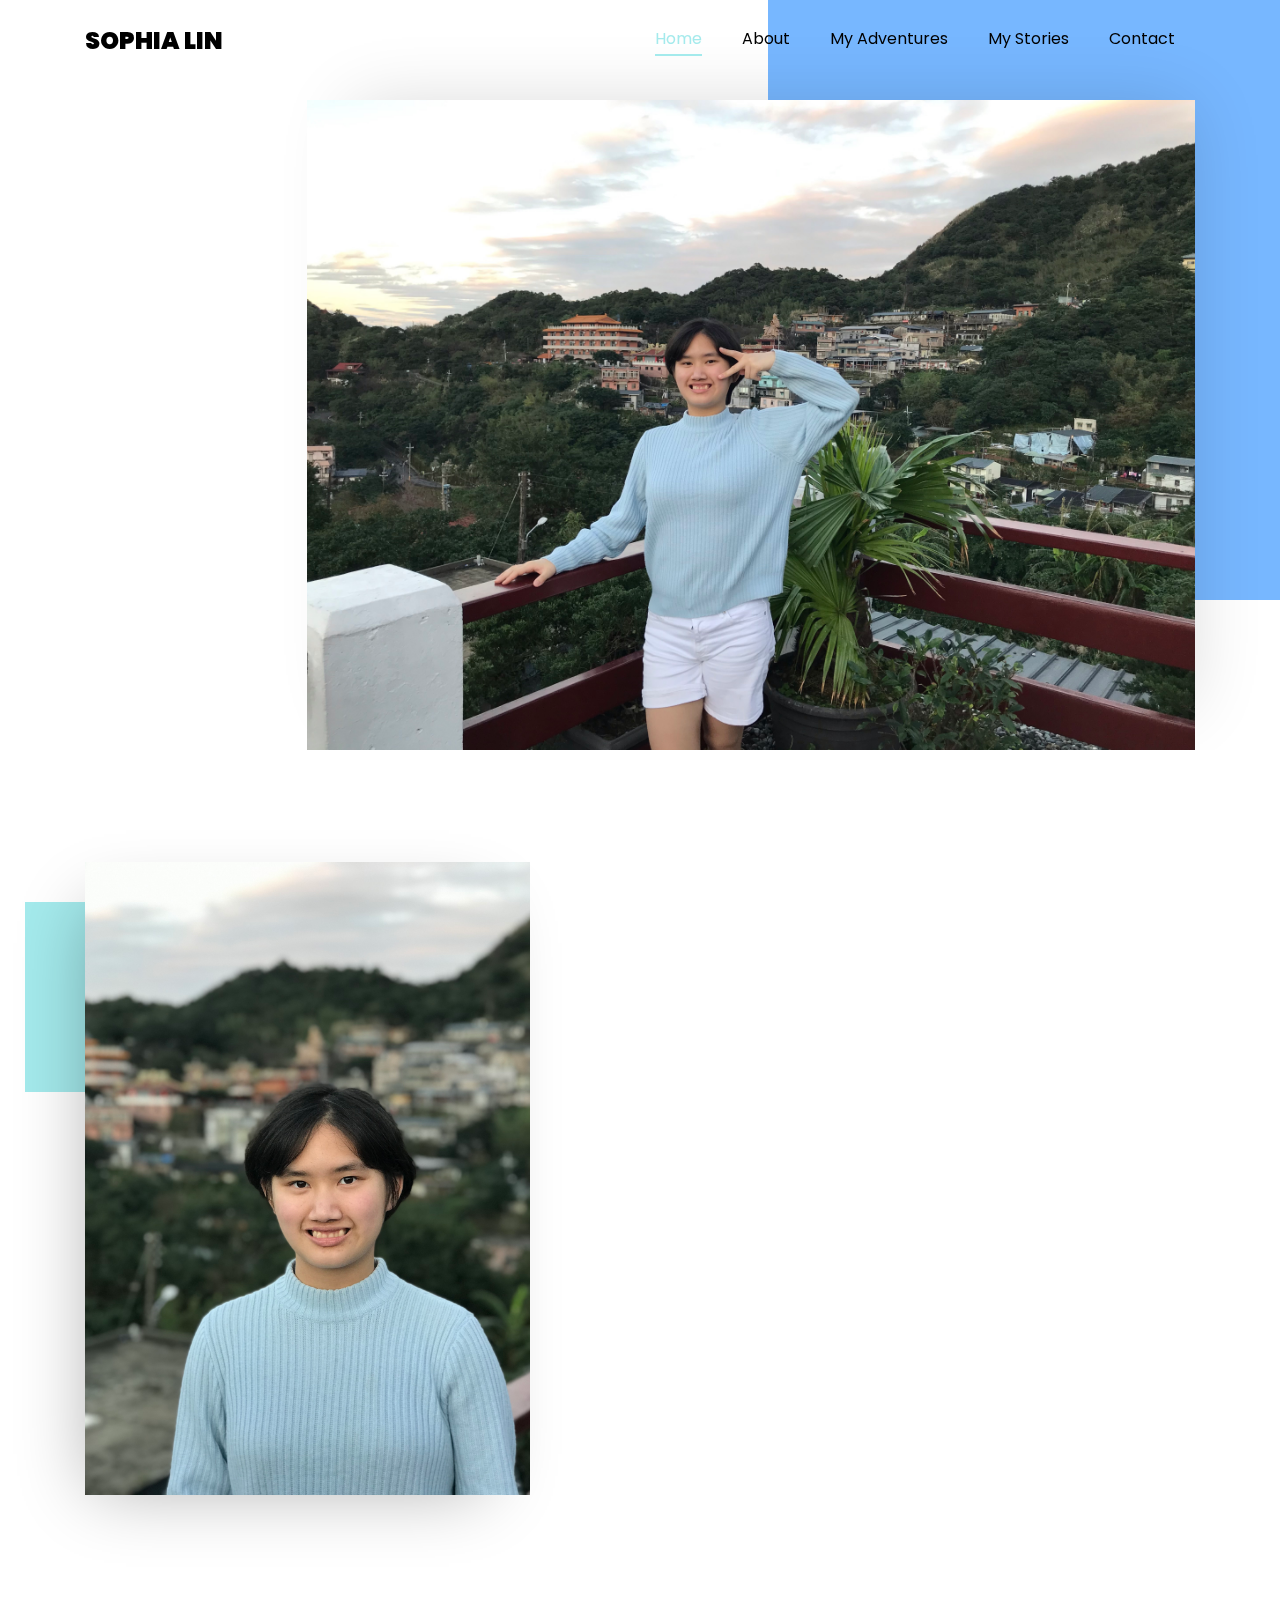
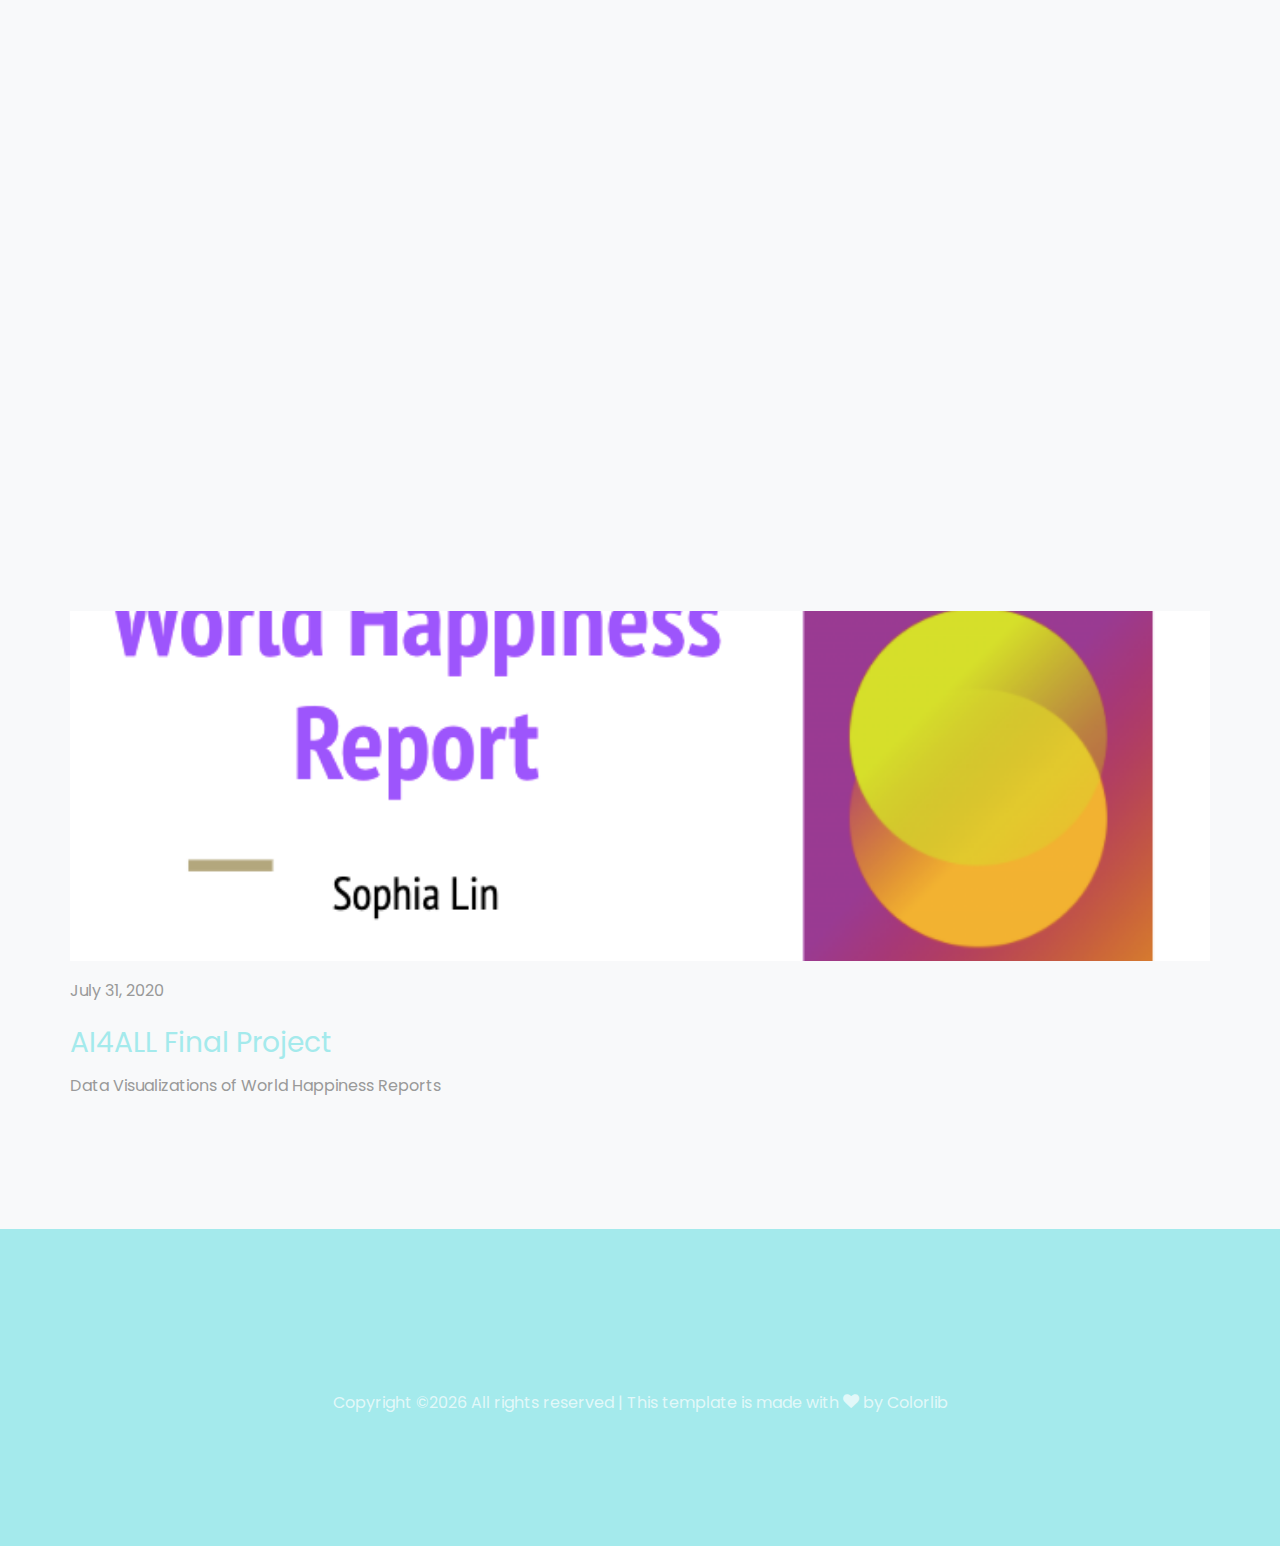
==== commit ae02f802: "Update index.html" ====
--- a/index.html
+++ b/index.html
@@ -197,7 +197,7 @@
               </div>
             </div>
           </div>
-		<a href="https://colab.research.google.com/drive/1fokT7HKEWFHHWKetWJm2TLGD1-H2_QAm?usp=sharing" class="block-20" style="background-image: url('images/World Happiness Report.jpg');">
+		<a href="https://colab.research.google.com/drive/1fokT7HKEWFHHWKetWJm2TLGD1-H2_QAm?usp=sharing" class="block-20" style="background-image: url('images/World Happiness Report.png');">
               </a>
 			<div class="text mt-3 float-right d-block">
               	<div class="d-flex align-items-center mb-3 meta">
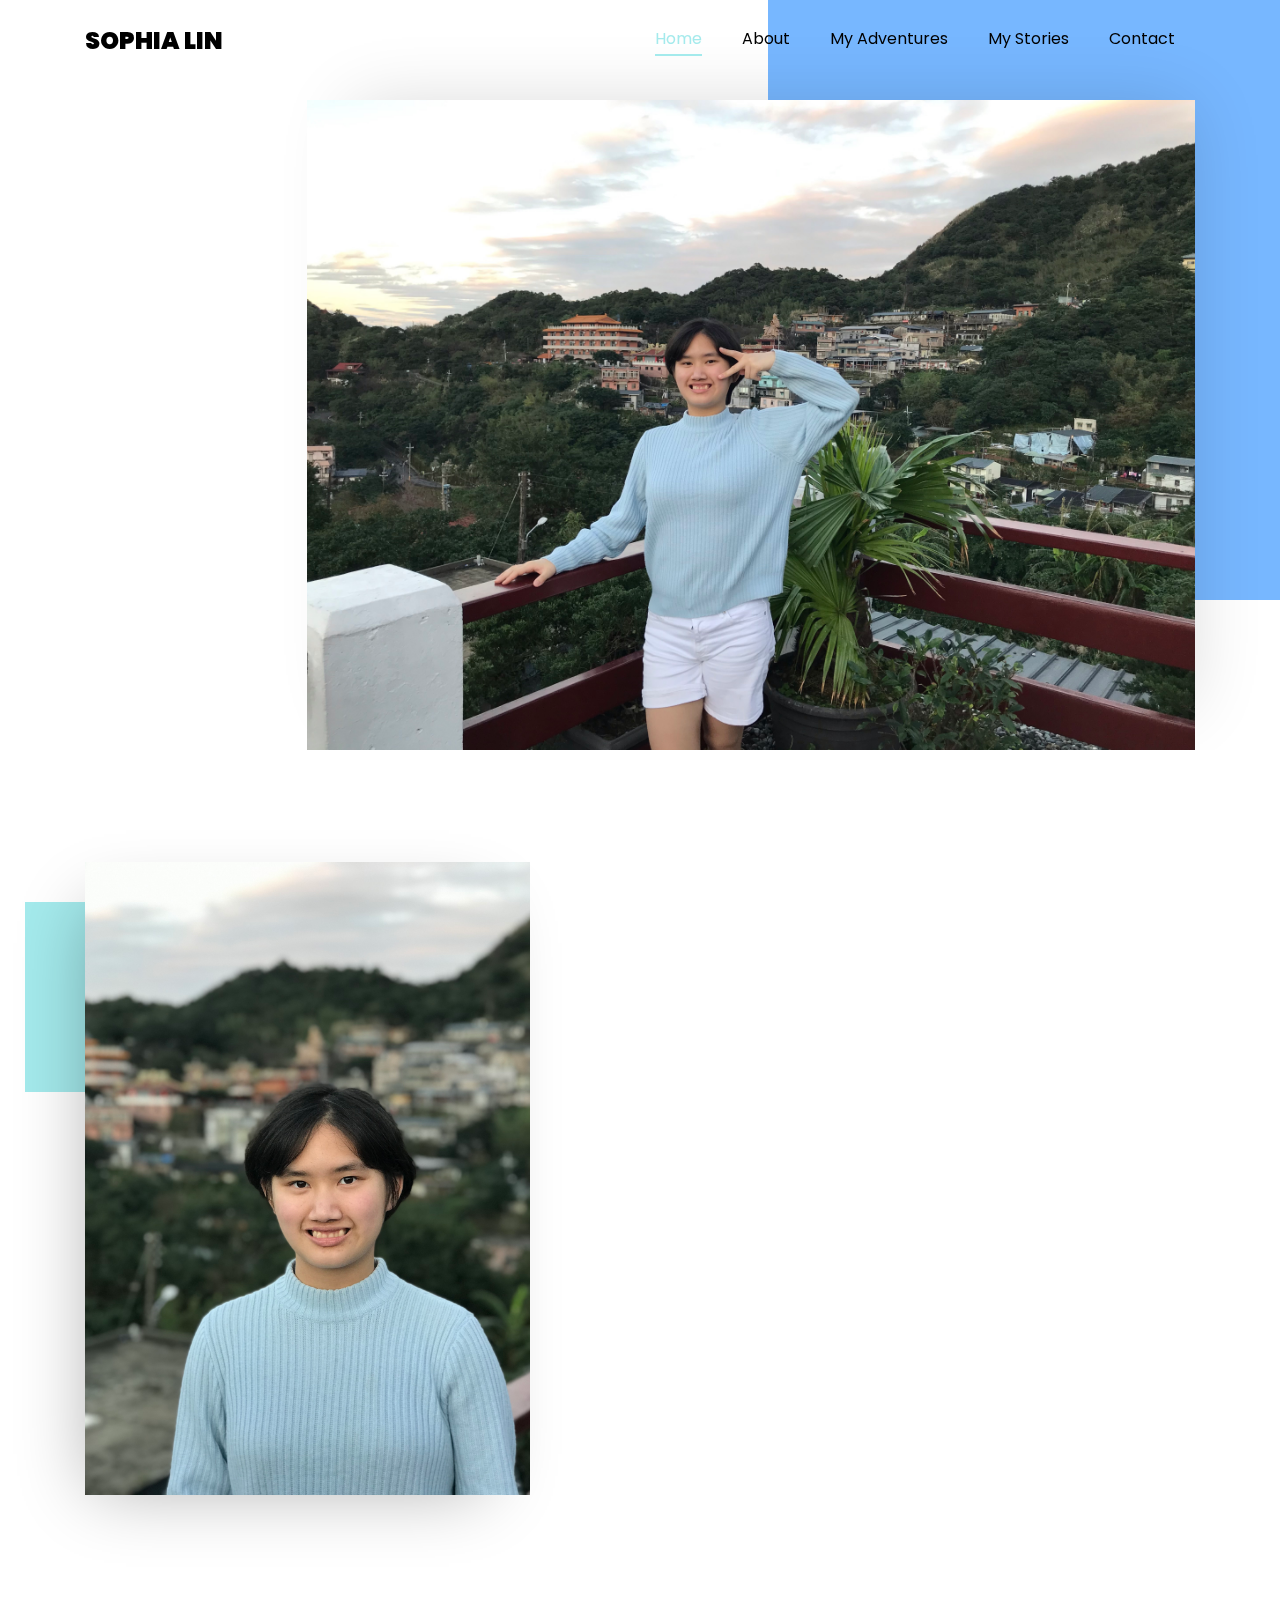
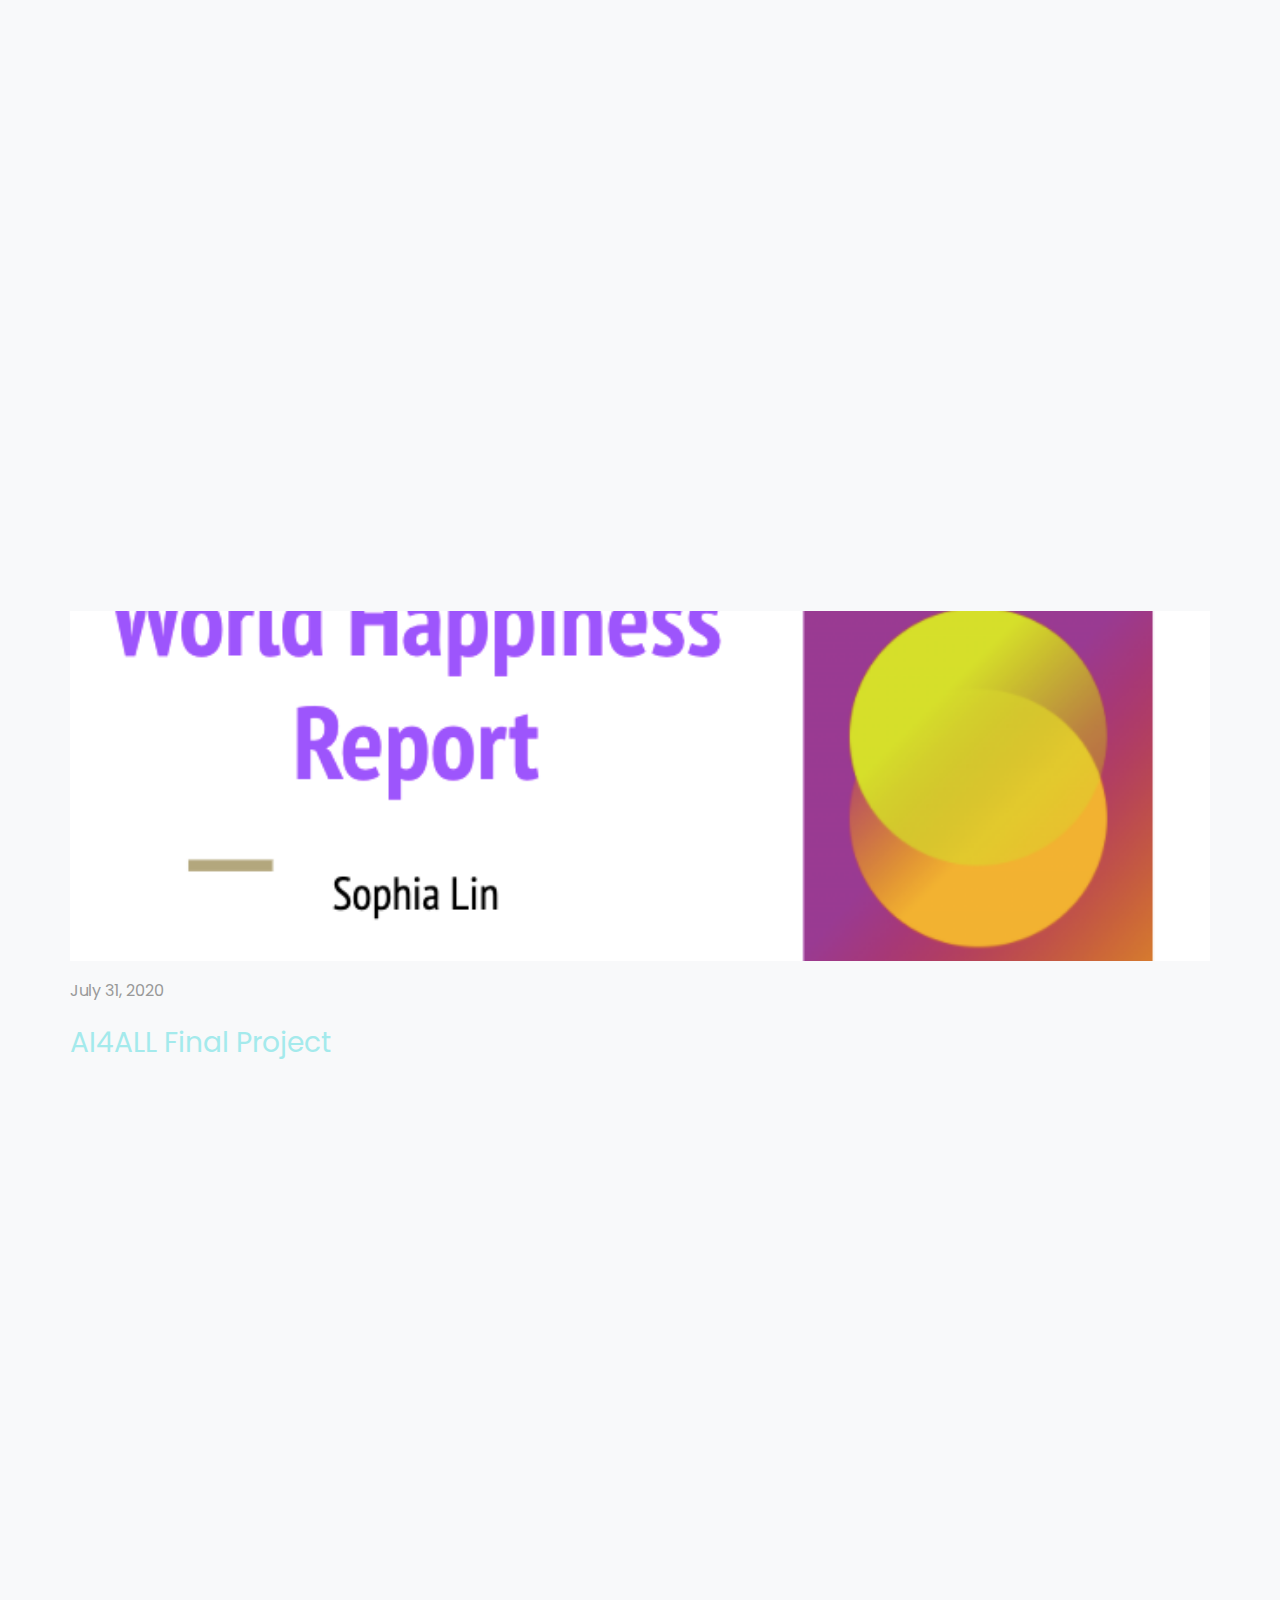
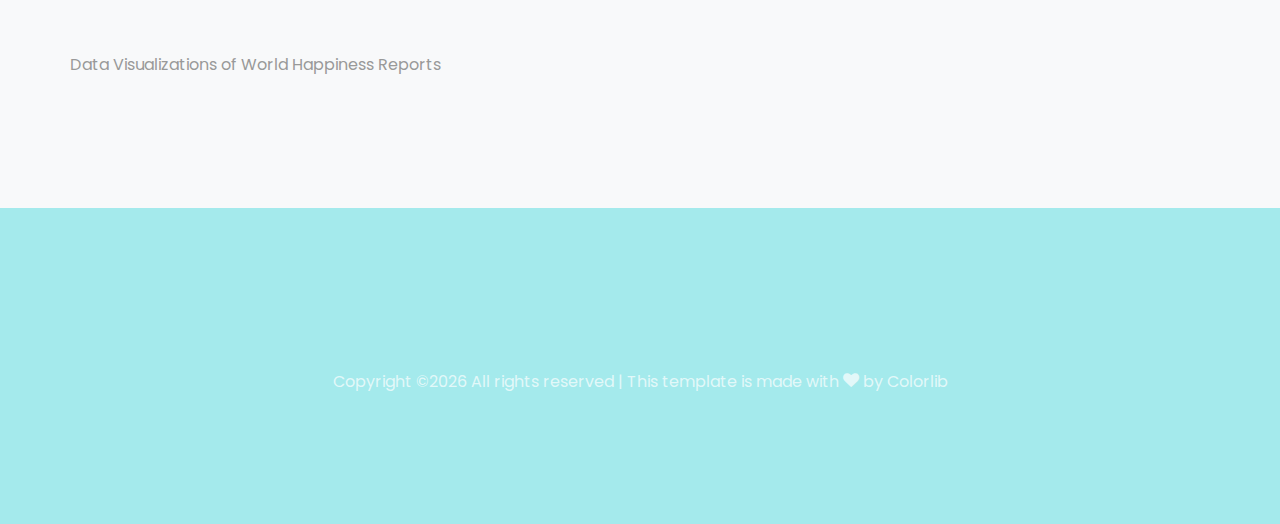
==== commit c554f280: "Update index.html" ====
--- a/index.html
+++ b/index.html
@@ -208,6 +208,7 @@
 	                </p>
                 </div>
                 <h3 class="heading"><a href="https://colab.research.google.com/drive/1fokT7HKEWFHHWKetWJm2TLGD1-H2_QAm?usp=sharing">AI4ALL Final Project</a></h3>
+				<iframe src="https://docs.google.com/presentation/d/e/2PACX-1vQyOqU1SzqHpDjnkPxlwPPxQKEOhC7NanISgXnQbw4s4XQjtc79iu3GFgm-25TDsCsmbHGk65fd5E0F/embed?start=false&loop=false&delayms=3000" frameborder="0" width="960" height="569" allowfullscreen="true" mozallowfullscreen="true" webkitallowfullscreen="true"></iframe>
                 <p>Data Visualizations of World Happiness Reports</p>
               </div>
             </div>
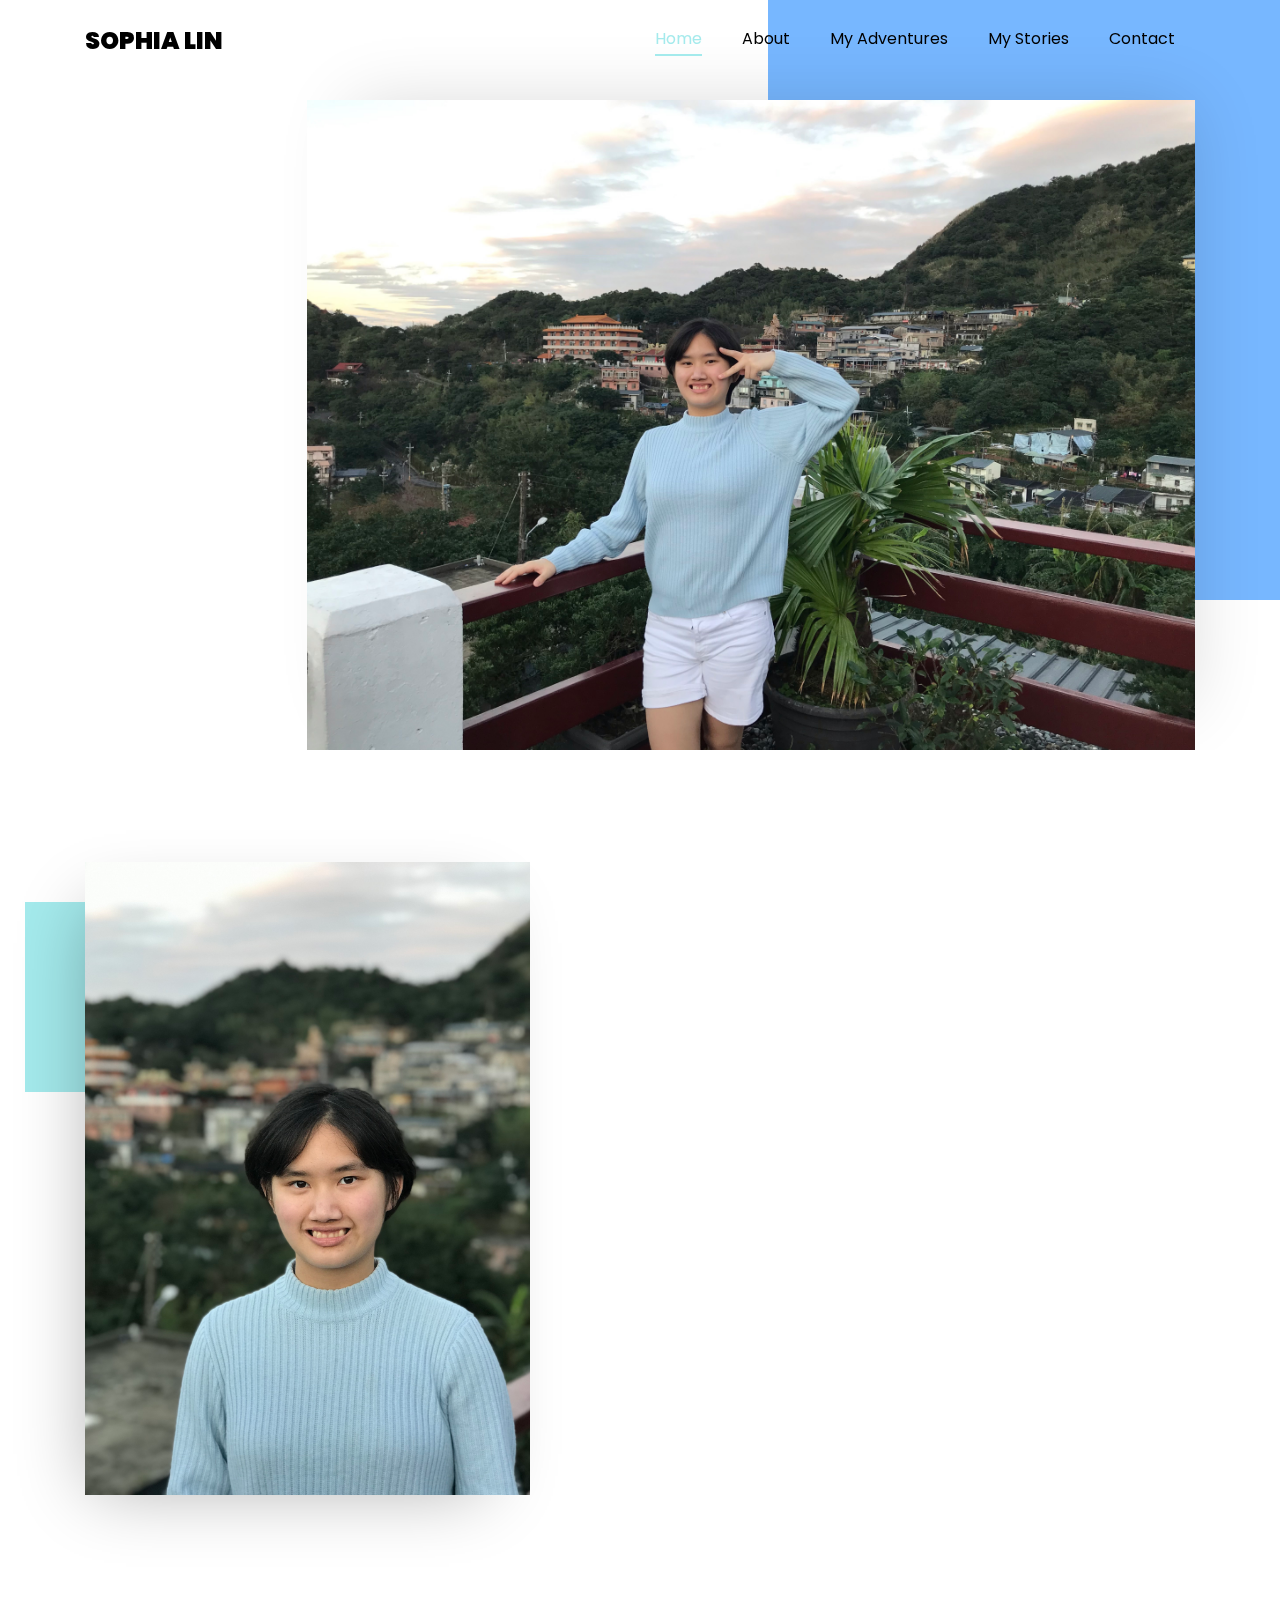
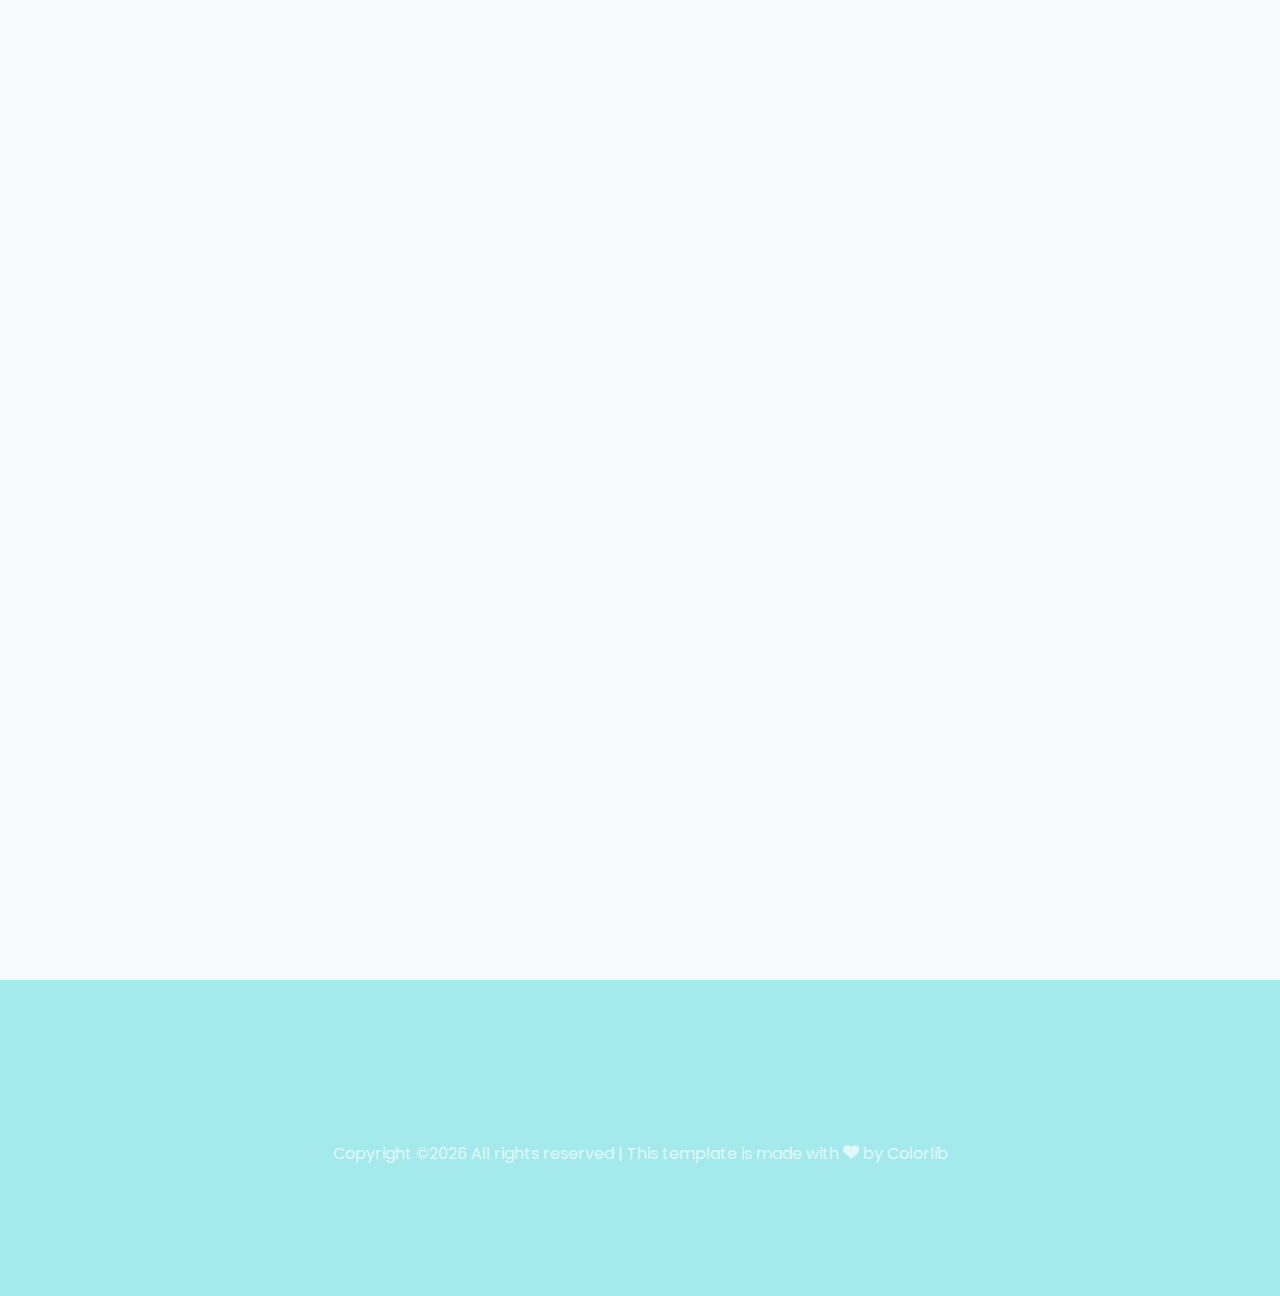
==== commit c478208a: "Update index.html" ====
--- a/index.html
+++ b/index.html
@@ -197,6 +197,29 @@
               </div>
             </div>
           </div>
+		</div>
+        </div>
+        <div class="row d-flex">
+          <div class="col-md-4 d-flex ftco-animate">
+          	<div class="blog-entry justify-content-end">
+  
+			<div class="text mt-3 float-right d-block">
+              	<div class="d-flex align-items-center mb-3 meta">
+	                <p class="mb-0">
+	                	<span class="mr-2">July 17, 2020</span>
+	                	<!-- <a href="#" class="mr-2">Admin</a> -->
+	                	<!-- <a href="#" class="meta-chat"><span class="icon-chat"></span> 3</a> -->
+	                </p>
+                </div>
+                <h3 class="heading">Kode with Klossy "StudyStyle" Mobile Application</h3>
+				<iframe src="https://docs.google.com/presentation/d/e/2PACX-1vQgZUCTcjh8zdjrZx6V1qJYkNDPnvF-4UxB1xNm7H2tHOytV9EGfpVrd2BAr89UkWn23YuaAW_l1rgt/embed?start=false&loop=false&delayms=3000" frameborder="0" width="960" height="569" allowfullscreen="true" mozallowfullscreen="true" webkitallowfullscreen="true"></iframe>
+                <p>Demonstration of StudyStyle</p>
+              </div>
+            </div>
+          </div>
+		<div class="row d-flex">
+          <div class="col-md-4 d-flex ftco-animate">
+          	<div class="blog-entry justify-content-end">
 		<a href="https://colab.research.google.com/drive/1fokT7HKEWFHHWKetWJm2TLGD1-H2_QAm?usp=sharing" class="block-20" style="background-image: url('images/World Happiness Report.png');">
               </a>
 			<div class="text mt-3 float-right d-block">
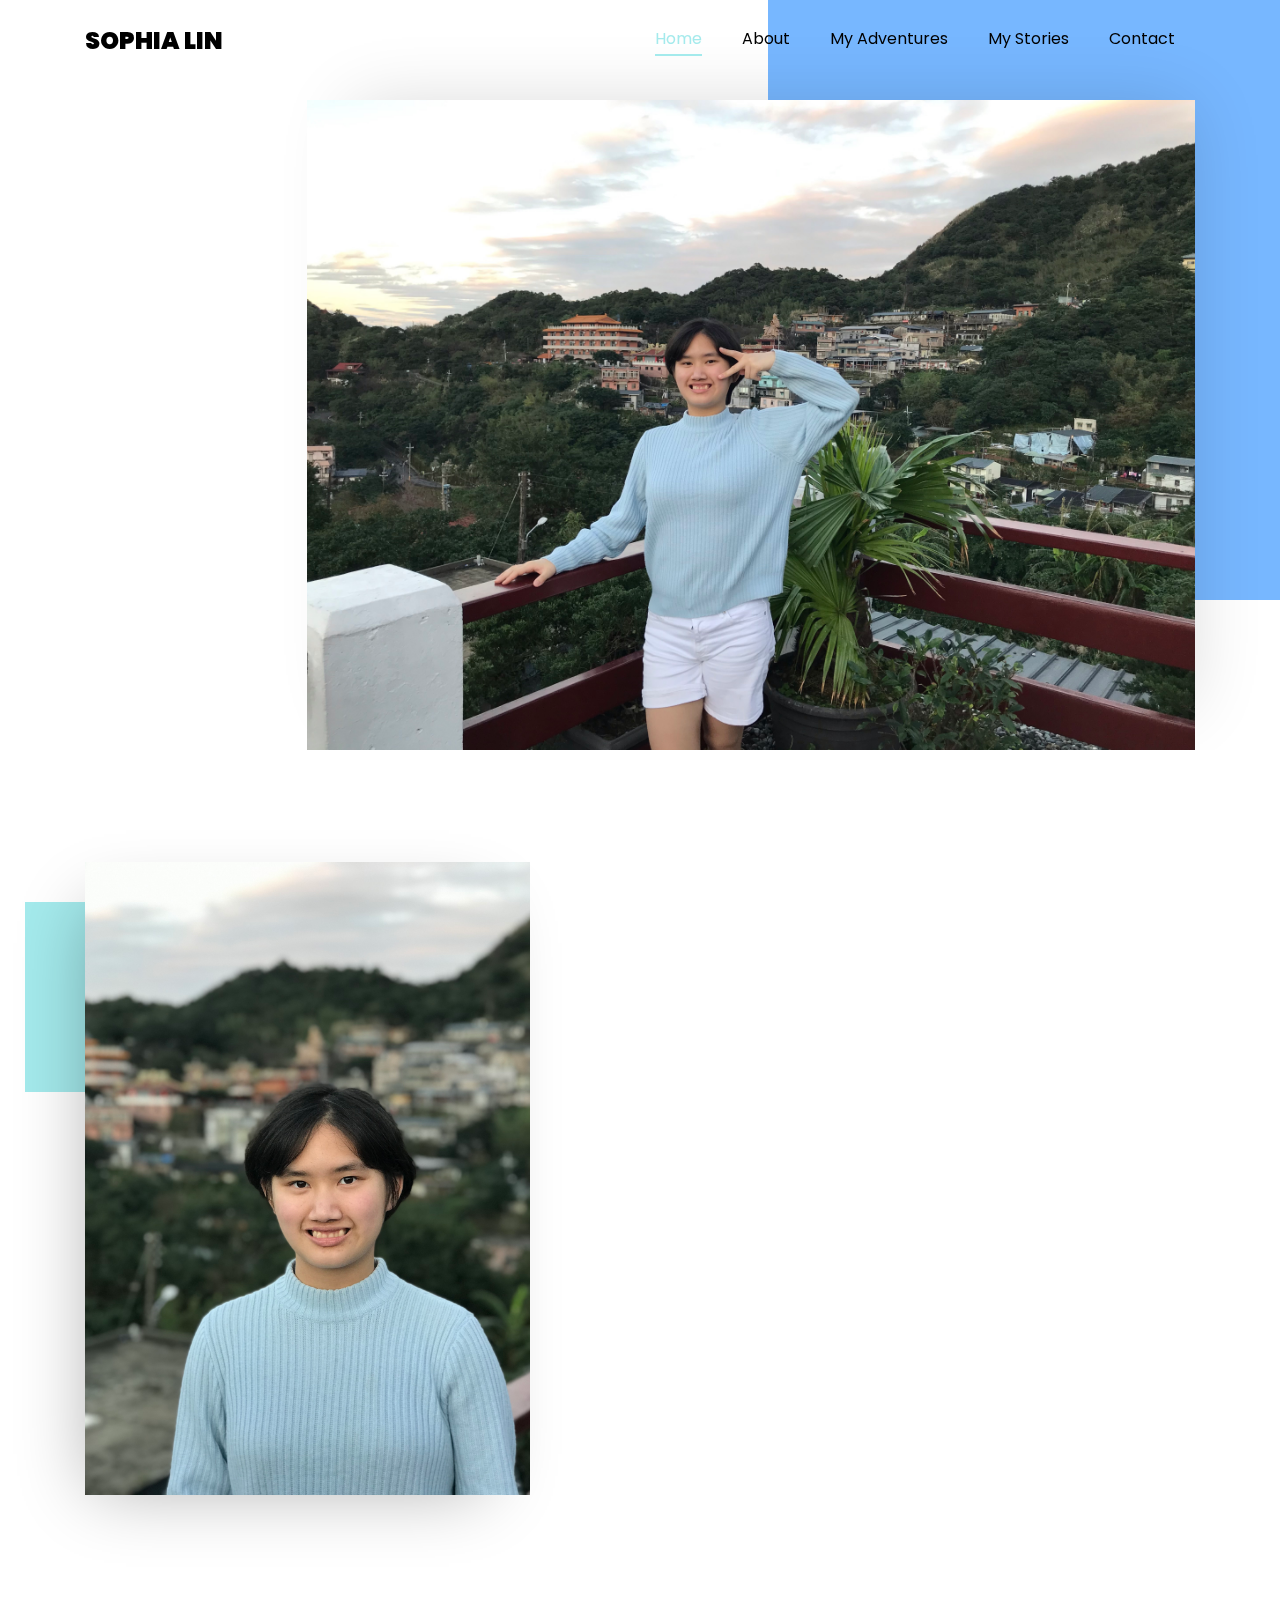
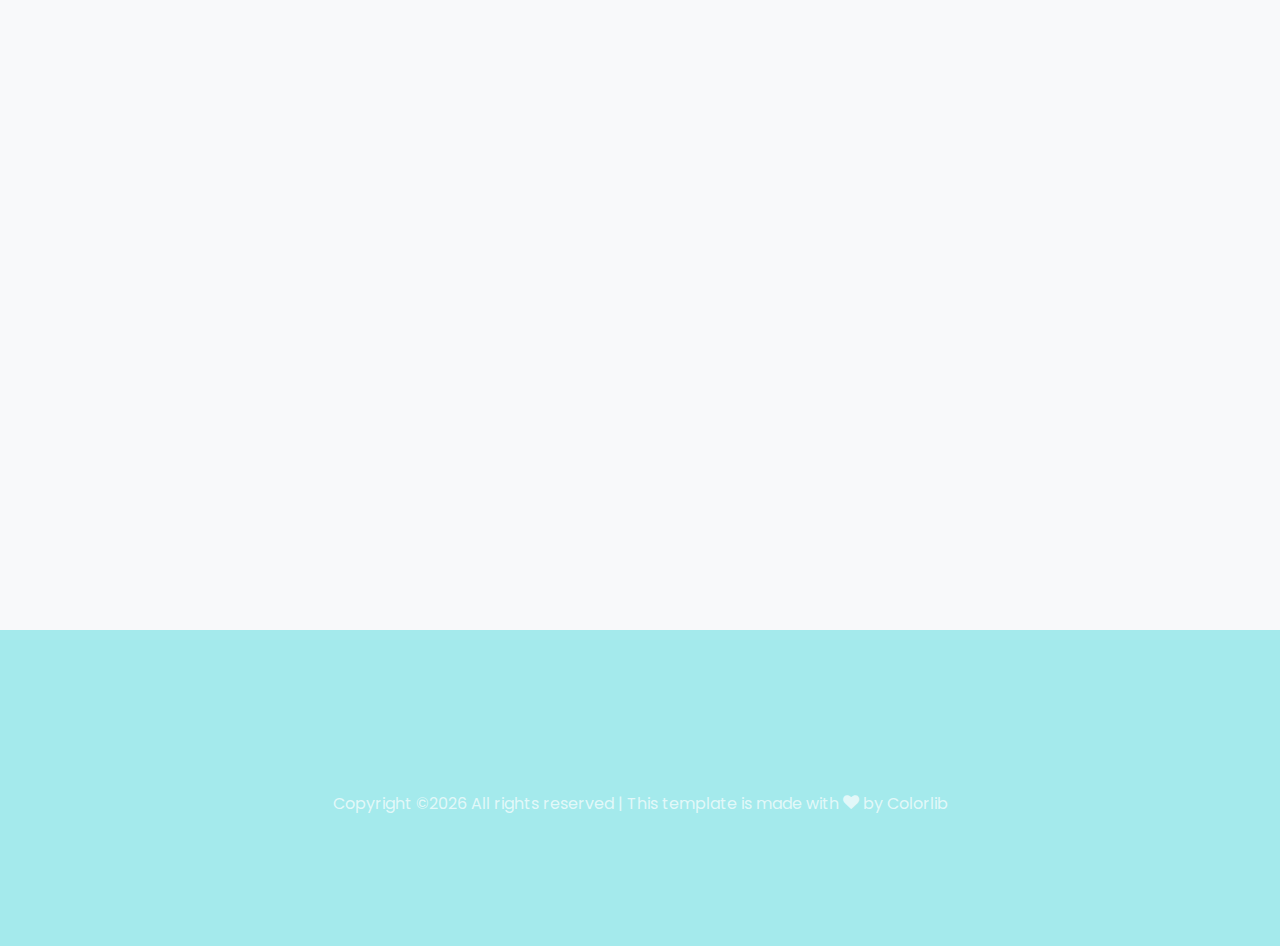
==== commit 3db70eb0: "Update index.html" ====
--- a/index.html
+++ b/index.html
@@ -220,7 +220,7 @@
 		<div class="row d-flex">
           <div class="col-md-4 d-flex ftco-animate">
           	<div class="blog-entry justify-content-end">
-		<a href="https://colab.research.google.com/drive/1fokT7HKEWFHHWKetWJm2TLGD1-H2_QAm?usp=sharing" class="block-20" style="background-image: url('images/World Happiness Report.png');">
+		
               </a>
 			<div class="text mt-3 float-right d-block">
               	<div class="d-flex align-items-center mb-3 meta">
